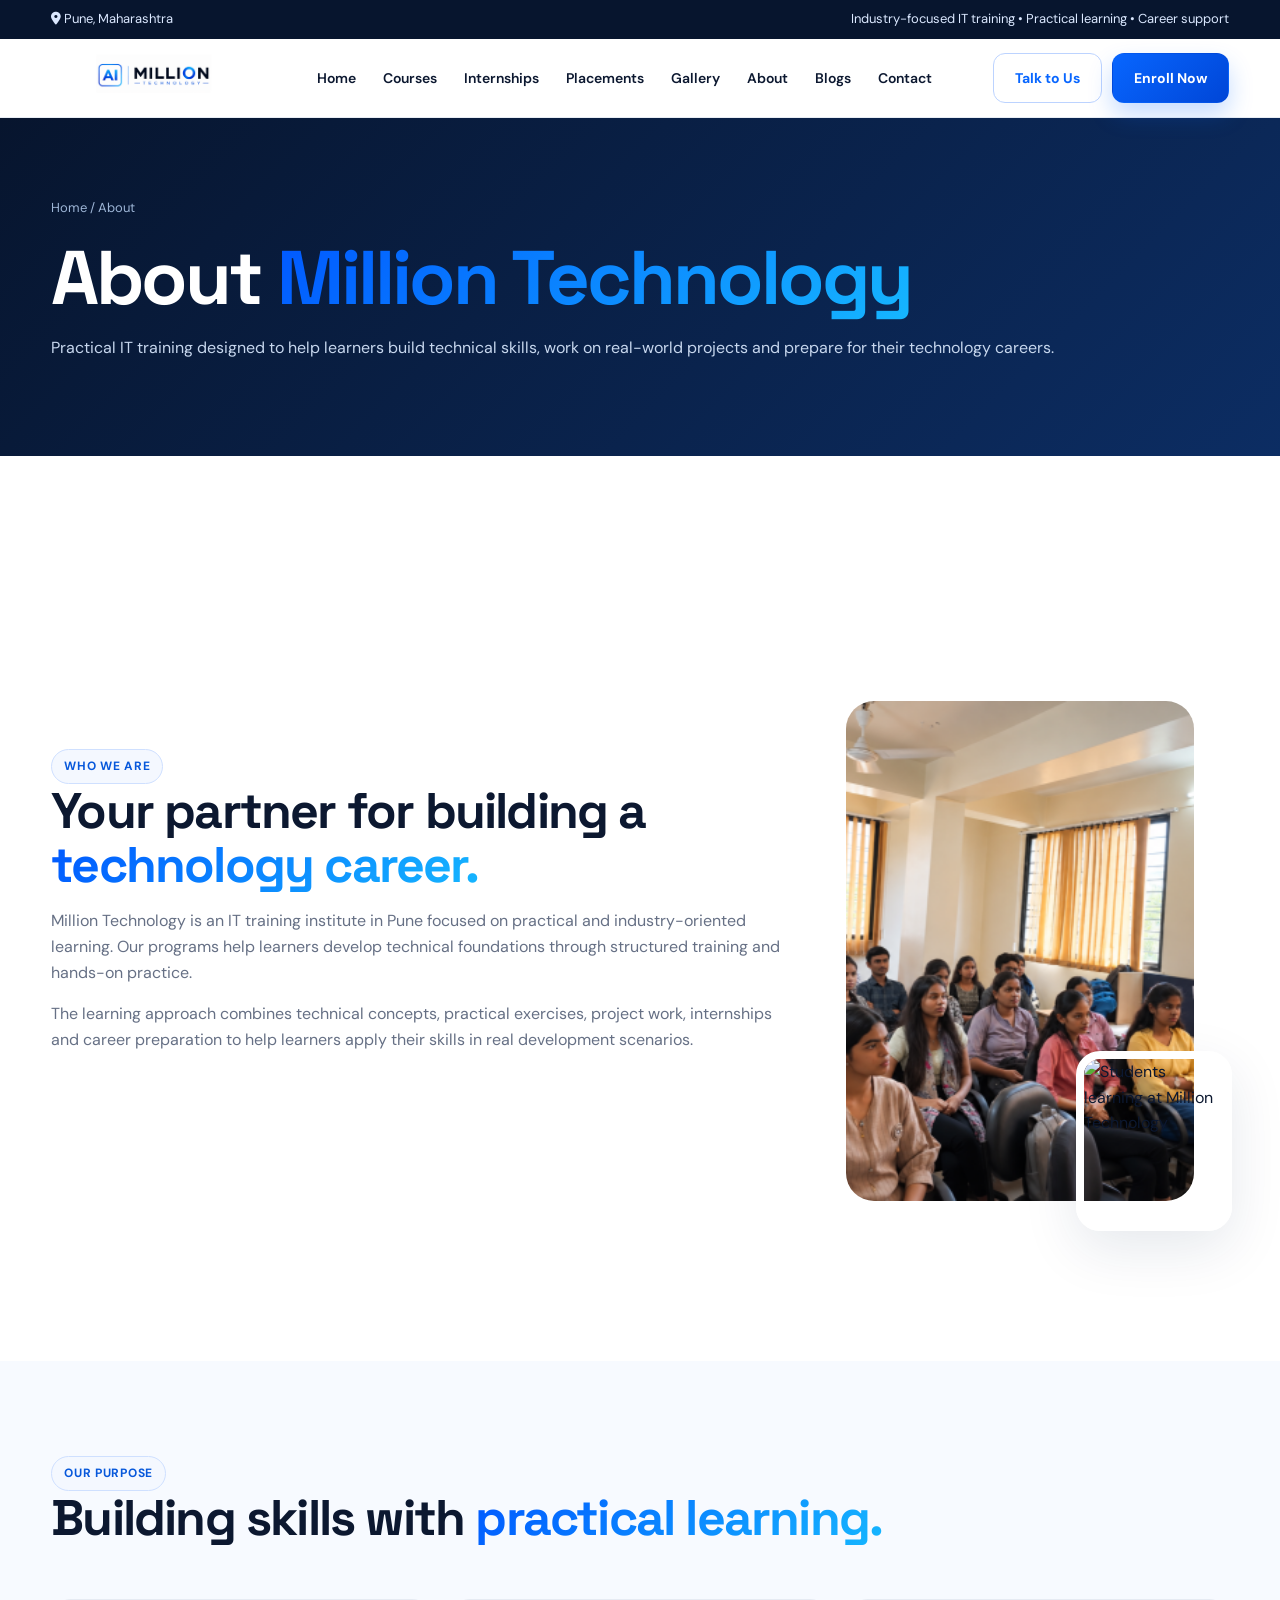
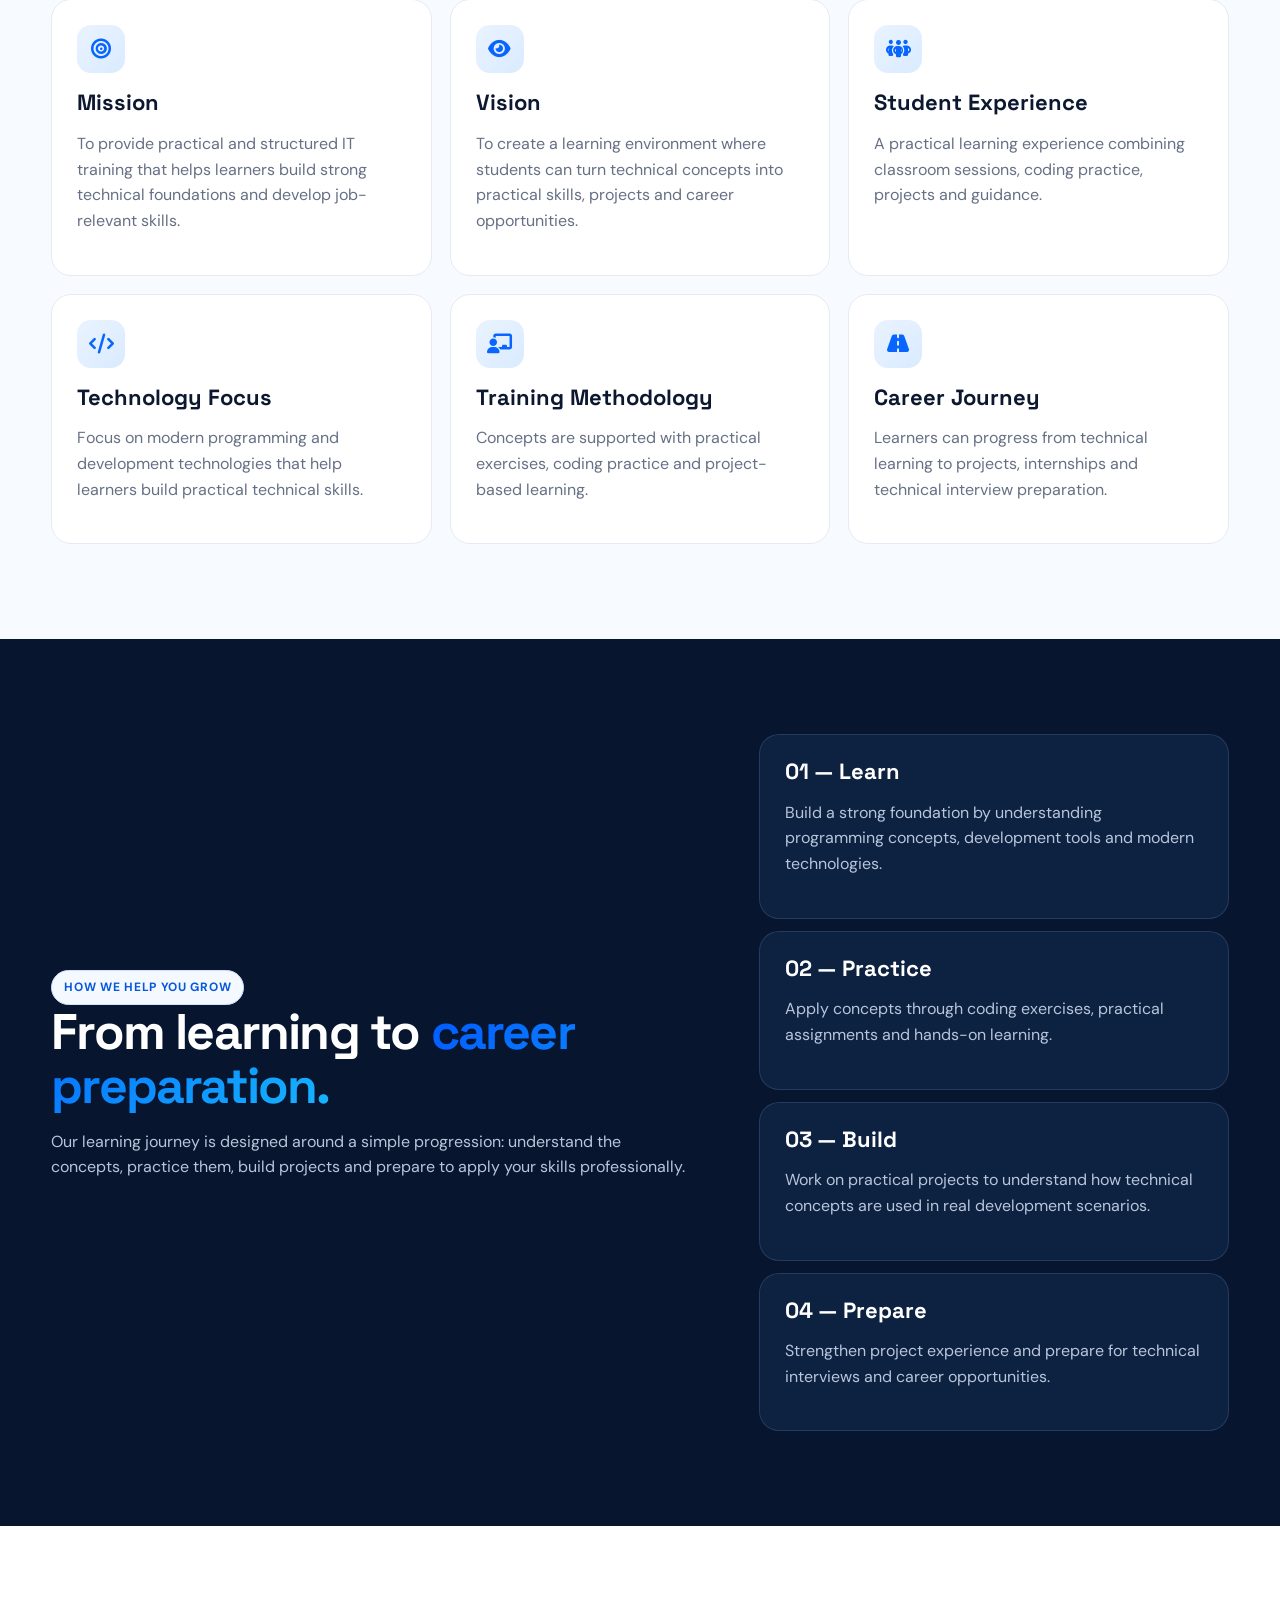
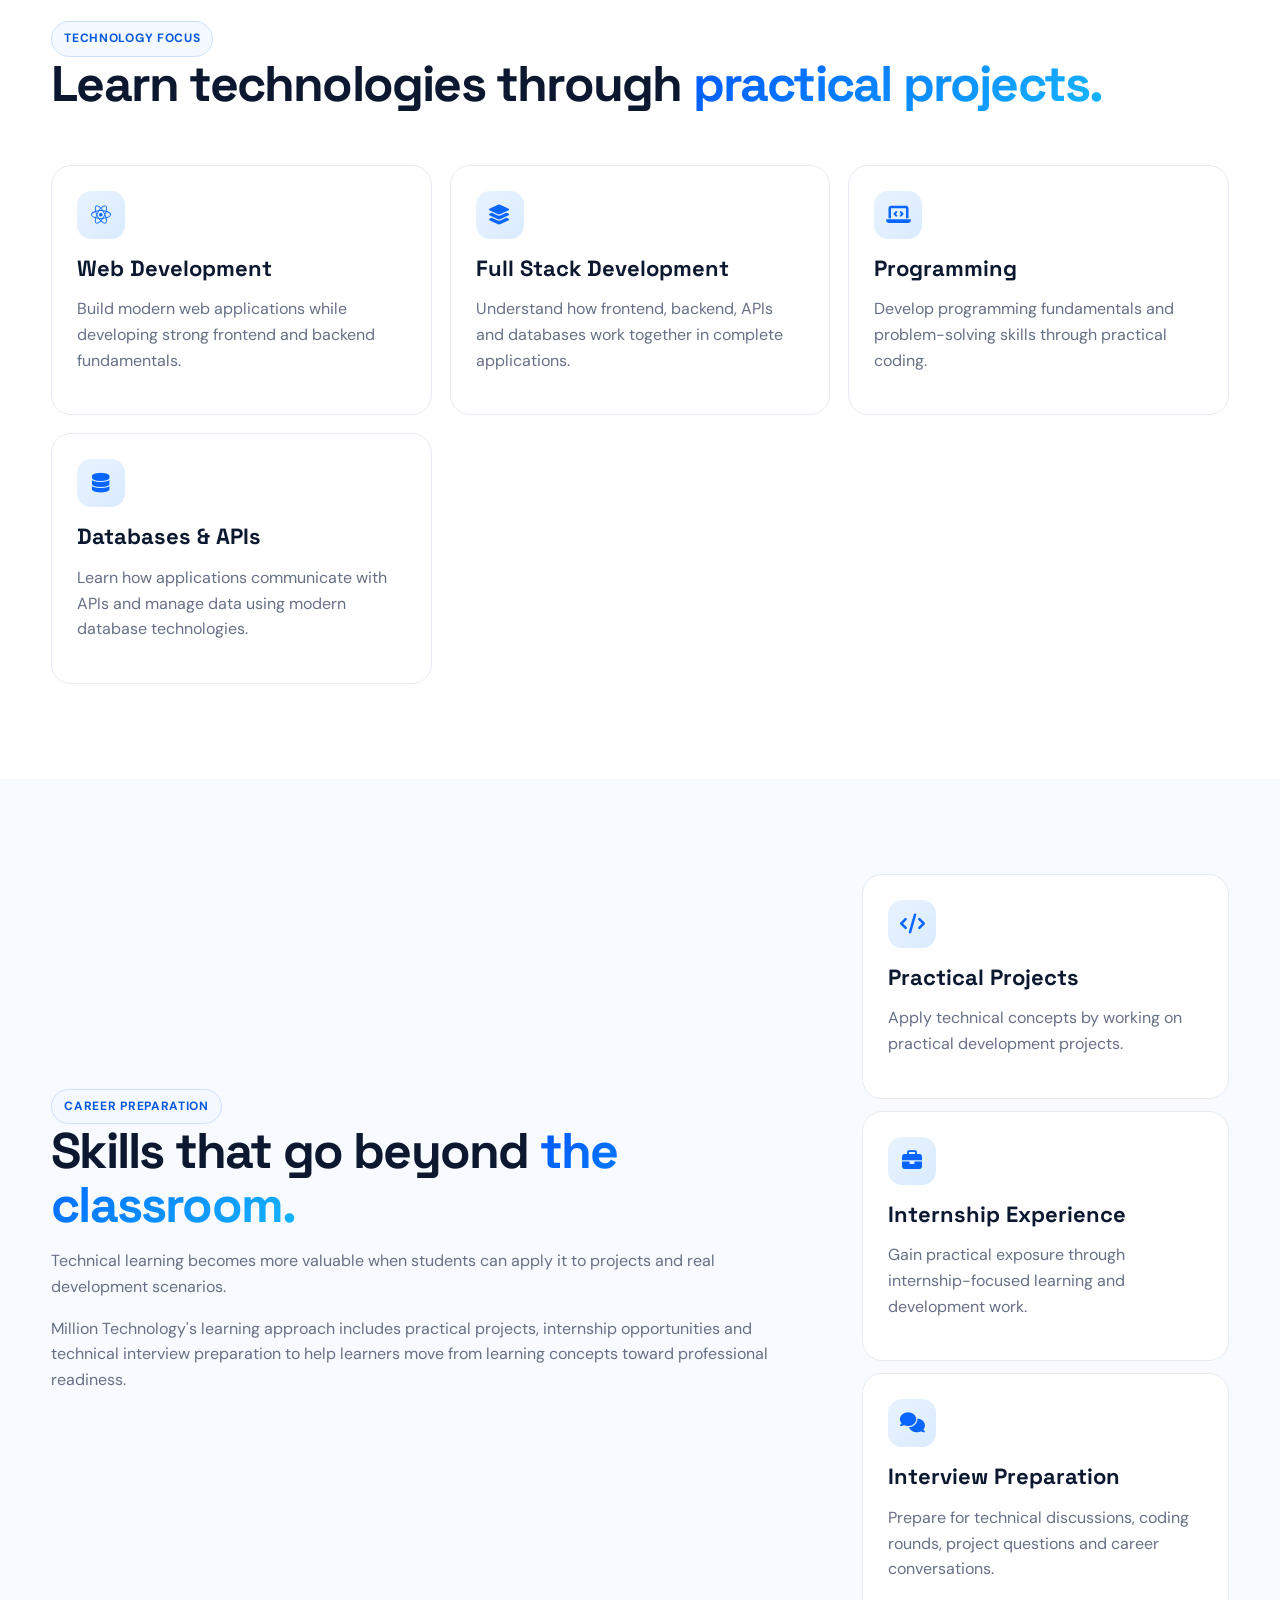
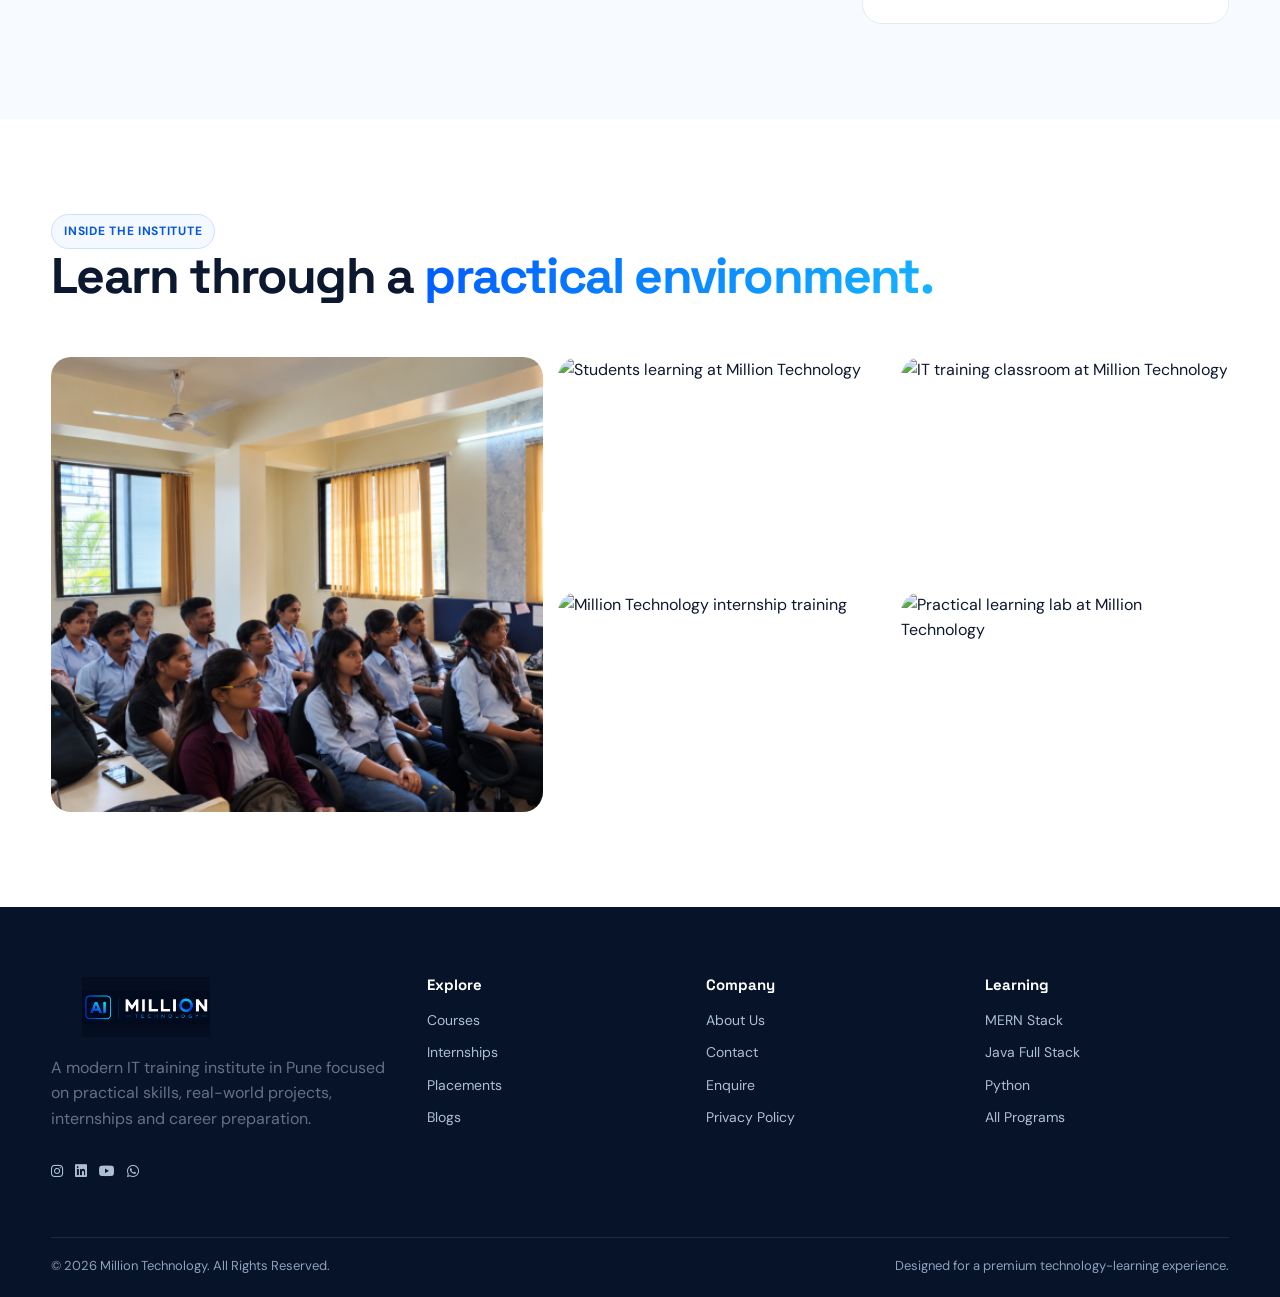
==== about.html @ b4495a51 "first commit" ====
<!doctype html>
<html lang="en">

<head>
    <meta charset="utf-8">
    <meta name="viewport" content="width=device-width,initial-scale=1">

    <meta name="description"
        content="Learn about Million Technology, a Pune-based IT training institute focused on practical learning, real-world projects, internships and career preparation.">

    <title>About Us | Million Technology</title>

    <link rel="stylesheet" href="css/style.css">
    <link rel="stylesheet"
        href="https://cdnjs.cloudflare.com/ajax/libs/font-awesome/6.7.2/css/all.min.css">
</head>

<body>

    <!-- ================= TOPBAR ================= -->

    <div class="topbar">
        <div class="container">
            <span>
                <i class="fa-solid fa-location-dot"></i>
                Pune, Maharashtra
            </span>

            <span>
                Industry-focused IT training • Practical learning • Career support
            </span>
        </div>
    </div>


    <!-- ================= NAVBAR ================= -->

    <header class="navbar">

        <div class="container nav-inner">

            <a href="index.html">
                <img class="nav-logo"
                    src="assets/logo/logo-dark.png"
                    alt="Million Technology logo">
            </a>

            <nav class="nav-links">

                <a data-nav="home" href="index.html">Home</a>

                <a data-nav="courses" href="courses.html">
                    Courses
                </a>

                <a data-nav="internships" href="internships.html">
                    Internships
                </a>

                <a data-nav="placements" href="placements.html">
                    Placements
                </a>
                
                <a data-nav="gallery" href="gallery.html">
                    Gallery
                </a>

                <a data-nav="about" href="about.html">
                    About
                </a>

                <a data-nav="blogs" href="blogs.html">
                    Blogs
                </a>

                <a data-nav="contact" href="contact.html">
                    Contact
                </a>

            </nav>

            <div class="nav-actions">

                <a class="btn btn-outline" href="contact.html">
                    Talk to Us
                </a>

                <a class="btn btn-primary" href="contact.html">
                    Enroll Now
                </a>

                <button class="menu-btn" aria-label="Open menu">
                    <i class="fa-solid fa-bars"></i>
                </button>

            </div>

        </div>

        <nav class="mobile-nav">

            <a href="index.html">Home</a>
            <a href="courses.html">Courses</a>
            <a href="internships.html">Internships</a>
            <a href="placements.html">Placements</a>
            <a href="about.html">About</a>
            <a href="blogs.html">Blogs</a>
            <a href="contact.html">Contact</a>

        </nav>

    </header>


    <main>


        <!-- ================= HERO ================= -->

        <section class="page-hero">

            <div class="container">

                <div class="breadcrumb">
                    Home / About
                </div>

                <h1>
                    About
                    <span class="gradient-text">
                        Million Technology
                    </span>
                </h1>

                <p class="muted">
                    Practical IT training designed to help learners build
                    technical skills, work on real-world projects and prepare
                    for their technology careers.
                </p>

            </div>

        </section>


        <!-- ================= WHO WE ARE ================= -->

        <section class="section">

            <div class="container split">

                <div class="reveal">

                    <span class="eyebrow">
                        Who we are
                    </span>

                    <h2>
                        Your partner for building a
                        <span class="gradient-text">
                            technology career.
                        </span>
                    </h2>

                    <p class="muted">
                        Million Technology is an IT training institute in Pune
                        focused on practical and industry-oriented learning.
                        Our programs help learners develop technical
                        foundations through structured training and hands-on
                        practice.
                    </p>

                    <p class="muted">
                        The learning approach combines technical concepts,
                        practical exercises, project work, internships and
                        career preparation to help learners apply their skills
                        in real development scenarios.
                    </p>

                </div>


                <div class="image-stack reveal">

                    <img class="image-main"
                        src="assets/images/learning environment.png"
                        alt="Million Technology classroom">

                    <img class="image-small imgg3"
                        src="assets/images/DSC00189.JPG"
                        alt="Students learning at Million Technology">

                </div>

            </div>

        </section>


        <!-- ================= MISSION & VISION ================= -->

        <section class="section" style="background:#f7faff">

            <div class="container">

                <div class="section-head">

                    <div>

                        <span class="eyebrow">
                            Our purpose
                        </span>

                        <h2>
                            Building skills with
                            <span class="gradient-text">
                                practical learning.
                            </span>
                        </h2>

                    </div>

                </div>


                <div class="feature-grid">


                    <div class="feature reveal">

                        <div class="feature-icon">
                            <i class="fa-solid fa-bullseye"></i>
                        </div>

                        <h3>
                            Mission
                        </h3>

                        <p class="muted">
                            To provide practical and structured IT training
                            that helps learners build strong technical
                            foundations and develop job-relevant skills.
                        </p>

                    </div>


                    <div class="feature reveal">

                        <div class="feature-icon">
                            <i class="fa-solid fa-eye"></i>
                        </div>

                        <h3>
                            Vision
                        </h3>

                        <p class="muted">
                            To create a learning environment where students
                            can turn technical concepts into practical skills,
                            projects and career opportunities.
                        </p>

                    </div>


                    <div class="feature reveal">

                        <div class="feature-icon">
                            <i class="fa-solid fa-people-group"></i>
                        </div>

                        <h3>
                            Student Experience
                        </h3>

                        <p class="muted">
                            A practical learning experience combining
                            classroom sessions, coding practice, projects
                            and guidance.
                        </p>

                    </div>


                    <div class="feature reveal">

                        <div class="feature-icon">
                            <i class="fa-solid fa-code"></i>
                        </div>

                        <h3>
                            Technology Focus
                        </h3>

                        <p class="muted">
                            Focus on modern programming and development
                            technologies that help learners build practical
                            technical skills.
                        </p>

                    </div>


                    <div class="feature reveal">

                        <div class="feature-icon">
                            <i class="fa-solid fa-chalkboard-user"></i>
                        </div>

                        <h3>
                            Training Methodology
                        </h3>

                        <p class="muted">
                            Concepts are supported with practical exercises,
                            coding practice and project-based learning.
                        </p>

                    </div>


                    <div class="feature reveal">

                        <div class="feature-icon">
                            <i class="fa-solid fa-road"></i>
                        </div>

                        <h3>
                            Career Journey
                        </h3>

                        <p class="muted">
                            Learners can progress from technical learning to
                            projects, internships and technical interview
                            preparation.
                        </p>

                    </div>

                </div>

            </div>

        </section>


        <!-- ================= HOW WE HELP YOU GROW ================= -->

        <section class="section dark-section">

            <div class="container">

                <div class="split">

                    <div class="reveal">

                        <span class="eyebrow">
                            How we help you grow
                        </span>

                        <h2>
                            From learning to
                            <span class="gradient-text">
                                career preparation.
                            </span>
                        </h2>

                        <p class="muted">
                            Our learning journey is designed around a simple
                            progression: understand the concepts, practice
                            them, build projects and prepare to apply your
                            skills professionally.
                        </p>

                    </div>


                    <div class="reveal">


                        <div class="feature dark-card">

                            <h3>
                                01 — Learn
                            </h3>

                            <p class="muted">
                                Build a strong foundation by understanding
                                programming concepts, development tools and
                                modern technologies.
                            </p>

                        </div>


                        <div class="feature dark-card"
                            style="margin-top:12px">

                            <h3>
                                02 — Practice
                            </h3>

                            <p class="muted">
                                Apply concepts through coding exercises,
                                practical assignments and hands-on learning.
                            </p>

                        </div>


                        <div class="feature dark-card"
                            style="margin-top:12px">

                            <h3>
                                03 — Build
                            </h3>

                            <p class="muted">
                                Work on practical projects to understand how
                                technical concepts are used in real
                                development scenarios.
                            </p>

                        </div>


                        <div class="feature dark-card"
                            style="margin-top:12px">

                            <h3>
                                04 — Prepare
                            </h3>

                            <p class="muted">
                                Strengthen project experience and prepare for
                                technical interviews and career opportunities.
                            </p>

                        </div>

                    </div>

                </div>

            </div>

        </section>


        <!-- ================= TECHNOLOGY FOCUS ================= -->

        <section class="section">

            <div class="container">

                <div class="section-head">

                    <div>

                        <span class="eyebrow">
                            Technology focus
                        </span>

                        <h2>
                            Learn technologies through
                            <span class="gradient-text">
                                practical projects.
                            </span>
                        </h2>

                    </div>

                </div>


                <div class="feature-grid">


                    <div class="feature reveal">

                        <div class="feature-icon">
                            <i class="fa-brands fa-react"></i>
                        </div>

                        <h3>
                            Web Development
                        </h3>

                        <p class="muted">
                            Build modern web applications while developing
                            strong frontend and backend fundamentals.
                        </p>

                    </div>


                    <div class="feature reveal">

                        <div class="feature-icon">
                            <i class="fa-solid fa-layer-group"></i>
                        </div>

                        <h3>
                            Full Stack Development
                        </h3>

                        <p class="muted">
                            Understand how frontend, backend, APIs and
                            databases work together in complete applications.
                        </p>

                    </div>


                    <div class="feature reveal">

                        <div class="feature-icon">
                            <i class="fa-solid fa-laptop-code"></i>
                        </div>

                        <h3>
                            Programming
                        </h3>

                        <p class="muted">
                            Develop programming fundamentals and problem-solving
                            skills through practical coding.
                        </p>

                    </div>


                    <div class="feature reveal">

                        <div class="feature-icon">
                            <i class="fa-solid fa-database"></i>
                        </div>

                        <h3>
                            Databases & APIs
                        </h3>

                        <p class="muted">
                            Learn how applications communicate with APIs and
                            manage data using modern database technologies.
                        </p>

                    </div>


                </div>

            </div>

        </section>


        <!-- ================= CAREER PREPARATION ================= -->

        <section class="section" style="background:#f7faff">

            <div class="container split">

                <div class="reveal">

                    <span class="eyebrow">
                        Career preparation
                    </span>

                    <h2>
                        Skills that go beyond
                        <span class="gradient-text">
                            the classroom.
                        </span>
                    </h2>

                    <p class="muted">
                        Technical learning becomes more valuable when students
                        can apply it to projects and real development scenarios.
                    </p>

                    <p class="muted">
                        Million Technology's learning approach includes
                        practical projects, internship opportunities and
                        technical interview preparation to help learners move
                        from learning concepts toward professional readiness.
                    </p>

                </div>


                <div class="reveal">

                    <div class="feature">

                        <div class="feature-icon">
                            <i class="fa-solid fa-code"></i>
                        </div>

                        <h3>
                            Practical Projects
                        </h3>

                        <p class="muted">
                            Apply technical concepts by working on practical
                            development projects.
                        </p>

                    </div>


                    <div class="feature"
                        style="margin-top:12px">

                        <div class="feature-icon">
                            <i class="fa-solid fa-briefcase"></i>
                        </div>

                        <h3>
                            Internship Experience
                        </h3>

                        <p class="muted">
                            Gain practical exposure through internship-focused
                            learning and development work.
                        </p>

                    </div>


                    <div class="feature"
                        style="margin-top:12px">

                        <div class="feature-icon">
                            <i class="fa-solid fa-comments"></i>
                        </div>

                        <h3>
                            Interview Preparation
                        </h3>

                        <p class="muted">
                            Prepare for technical discussions, coding rounds,
                            project questions and career conversations.
                        </p>

                    </div>

                </div>

            </div>

        </section>


        <!-- ================= INSIDE THE INSTITUTE ================= -->

        <section class="section">

            <div class="container">

                <div class="section-head">

                    <div>

                        <span class="eyebrow">
                            Inside the institute
                        </span>

                        <h2>
                            Learn through a
                            <span class="gradient-text">
                                practical environment.
                            </span>
                        </h2>

                    </div>

                </div>


                <div class="photo-grid">

                    <img src="assets/images/DSC01.png"
                        alt="Million Technology classroom">

                    <img src="assets/images/DSC00194.JPG"
                        alt="Students learning at Million Technology">

                    <img src="assets/images/DSC00163.JPG"
                        alt="IT training classroom at Million Technology">

                    <img src="assets/images/DSC00381.JPG"
                        alt="Million Technology internship training">

                    <img src="assets/images/DSC03608.JPG"
                        alt="Practical learning lab at Million Technology">

                </div>

            </div>

        </section>

    </main>


    <!-- ================= FOOTER ================= -->

    <footer class="footer">

        <div class="container">

            <div class="footer-grid">


                <div>

                    <img class="footer-logo"
                        src="assets/logo/logo-light.png"
                        alt="Million Technology logo">

                    <p class="muted">
                        A modern IT training institute in Pune focused on
                        practical skills, real-world projects, internships
                        and career preparation.
                    </p>

                    <div style="display:flex;gap:12px;margin-top:18px">

                        <a href="#">
                            <i class="fa-brands fa-instagram"></i>
                        </a>

                        <a href="#">
                            <i class="fa-brands fa-linkedin"></i>
                        </a>

                        <a href="#">
                            <i class="fa-brands fa-youtube"></i>
                        </a>

                        <a href="#">
                            <i class="fa-brands fa-whatsapp"></i>
                        </a>

                    </div>

                </div>


                <div>

                    <h4>Explore</h4>

                    <a href="courses.html">Courses</a>
                    <a href="internships.html">Internships</a>
                    <a href="placements.html">Placements</a>
                    <a href="blogs.html">Blogs</a>

                </div>


                <div>

                    <h4>Company</h4>

                    <a href="about.html">About Us</a>
                    <a href="contact.html">Contact</a>
                    <a href="contact.html">Enquire</a>
                    <a href="#">Privacy Policy</a>

                </div>


                <div>

                    <h4>Learning</h4>

                    <a href="course-details.html?course=Full%20Stack%20Web%20Development%20(MERN)">
                        MERN Stack
                    </a>

                    <a href="course-details.html?course=Java%20Full%20Stack">
                        Java Full Stack
                    </a>

                    <a href="course-details.html?course=Python%20Programming">
                        Python
                    </a>

                    <a href="course-details.html">
                        All Programs
                    </a>

                </div>

            </div>


            <div class="footer-bottom">

                <span>
                    © <span data-year></span>
                    Million Technology. All Rights Reserved.
                </span>

                <span>
                    Designed for a premium technology-learning experience.
                </span>

            </div>

        </div>

    </footer>


    <script src="js/main.js"></script>

</body>

</html>
---- css/style.css ----
@import url('https://fonts.googleapis.com/css2?family=DM+Sans:wght@400;500;600;700&family=Space+Grotesk:wght@500;600;700&display=swap');

:root {
    --blue: #0866ff;
    --blue2: #20a4ff;
    --navy: #07152e;
    --ink: #0c1830;
    --muted: #667085;
    --line: #e6ebf3;
    --soft: #f4f8ff;
    --white: #fff;
    --radius: 22px;
    --shadow: 0 18px 55px rgba(8, 35, 80, .10)
}

* {
    box-sizing: border-box
}

html {
    scroll-behavior: smooth
}

body {
    margin: 0;
    font-family: 'DM Sans', sans-serif;
    color: var(--ink);
    background: #fff;
    line-height: 1.6
}

a {
    text-decoration: none;
    color: inherit
}

img {
    max-width: 100%;
    display: block
}

button,
input,
textarea,
select {
    font: inherit
}

.container {
    width: min(1180px, 92%);
    margin: auto
}

.topbar {
    background: var(--navy);
    color: #dbe8ff;
    font-size: 13px;
    padding: 9px 0
}

.topbar .container {
    display: flex;
    justify-content: space-between;
    gap: 20px
}

.navbar {
    position: sticky;
    top: 0;
    z-index: 50;
    background: rgba(255, 255, 255, .94);
    backdrop-filter: blur(16px);
    border-bottom: 1px solid rgba(230, 235, 243, .9)
}

.nav-inner {
    height: 78px;
    display: flex;
    align-items: center;
    justify-content: space-between
}

.nav-logo {
    width: 205px;
    height: 55px;
    object-fit: contain
}

.nav-links {
    display: flex;
    align-items: center;
    gap: 27px;
    font-size: 14px;
    font-weight: 600
}

.nav-links a {
    position: relative
}

.nav-links a:after {
    content: '';
    position: absolute;
    left: 0;
    bottom: -9px;
    width: 0;
    height: 2px;
    background: var(--blue);
    transition: .25s
}

.nav-links a:hover:after,
.nav-links a.active:after {
    width: 100%
}

.nav-actions {
    display: flex;
    gap: 10px;
    align-items: center
}

.btn {
    display: inline-flex;
    align-items: center;
    justify-content: center;
    gap: 9px;
    padding: 13px 21px;
    border-radius: 12px;
    border: 1px solid transparent;
    font-weight: 700;
    font-size: 14px;
    cursor: pointer;
    transition: .25s
}

.btn-primary {
    color: white;
    background: linear-gradient(135deg, var(--blue), #0046d7);
    box-shadow: 0 12px 25px rgba(8, 102, 255, .23)
}

.btn-primary:hover {
    transform: translateY(-2px);
    box-shadow: 0 17px 32px rgba(8, 102, 255, .28)
}

.btn-outline {
    color: var(--blue);
    border-color: #bcd3ff;
    background: #fff
}

.btn-outline:hover {
    background: var(--soft);
    transform: translateY(-2px)
}

.menu-btn {
    display: none;
    background: none;
    border: 0;
    font-size: 25px;
    color: var(--ink)
}

h1,
h2,
h3,
h4 {
    font-family: 'Space Grotesk', sans-serif;
    line-height: 1.08;
    margin: 0 0 16px
}

h1 {
    font-size: clamp(42px, 6vw, 76px);
    letter-spacing: -3px
}

h2 {
    font-size: clamp(31px, 4vw, 50px);
    letter-spacing: -1.8px
}

h3 {
    font-size: 22px
}

.eyebrow {
    display: inline-flex;
    align-items: center;
    gap: 8px;
    padding: 7px 12px;
    border: 1px solid #cfe0ff;
    border-radius: 99px;
    color: #0758db;
    background: #f4f8ff;
    font-weight: 700;
    font-size: 12px;
    text-transform: uppercase;
    letter-spacing: .7px
}

.gradient-text {
    background: linear-gradient(135deg, #0057ff, #16b7ff);
    -webkit-background-clip: text;
    background-clip: text;
    color: transparent
}

.muted {
    color: var(--muted)
}

.section {
    padding: 95px 0;
    display: flex;
    flex-direction: row;
}

.section-head {
    display: flex;
    align-items: end;
    justify-content: space-between;
    gap: 30px;
    margin-bottom: 38px
}

.section-head p {
    max-width: 600px;
    margin: 0;
    color: var(--muted)
}

.hero {
    position: relative;
    overflow: hidden;
    background: linear-gradient(135deg, #f6faff 0%, #fff 53%, #eef7ff 100%);
    padding: 70px 0 80px
}

.hero:before {
    content: '';
    position: absolute;
    width: 600px;
    height: 600px;
    border-radius: 50%;
    right: -180px;
    top: -250px;
    background: radial-gradient(circle, rgba(23, 139, 255, .20), transparent 65%)
}

.hero-grid {
    display: grid;
    grid-template-columns: 1fr 1.02fr;
    gap: 55px;
    align-items: center;
    position: relative
}

.hero-copy p {
    font-size: 18px;
    max-width: 610px;
    color: #59677c;
    margin: 25px 0 30px
}

.hero-actions {
    display: flex;
    gap: 12px;
    flex-wrap: wrap
}

.trust-row {
    display: flex;
    gap: 22px;
    flex-wrap: wrap;
    margin-top: 28px;
    color: #44536a;
    font-size: 13px;
    font-weight: 600
}

.trust-row span {
    display: flex;
    align-items: center;
    gap: 7px
}

.trust-row i {
    color: var(--blue)
}

.hero-media {
    position: relative
}

.hero-photo {
    height: 540px;
    width: 100%;
    object-fit: cover;
    border-radius: 32px;
    box-shadow: var(--shadow);
    border: 10px solid white
}

.floating-card {
    position: absolute;
    background: rgba(255, 255, 255, .96);
    backdrop-filter: blur(12px);
    border: 1px solid #e2e9f5;
    border-radius: 18px;
    padding: 17px 20px;
    box-shadow: 0 20px 45px rgba(11, 31, 64, .16)
}

.float-one {
    left: -28px;
    bottom: 42px
}

.float-two {
    right: -25px;
    top: 38px
}

.float-num {
    font-family: 'Space Grotesk';
    font-size: 27px;
    font-weight: 700
}

.float-label {
    font-size: 12px;
    color: var(--muted)
}

.logo-strip {
    padding: 25px 0;
    border-bottom: 1px solid var(--line);
    border-top: 1px solid var(--line);
    background: #fff
}

.tech-row {
    display: grid;
    grid-template-columns: repeat(8, 1fr);
    gap: 12px
}

.tech-chip {
    border: 1px solid var(--line);
    background: #fff;
    border-radius: 15px;
    padding: 13px;
    text-align: center;
    font-weight: 700;
    color: #4b5b73;
    font-size: 13px
}

.tech-chip i {
    color: var(--blue);
    font-size: 18px;
    margin-right: 5px
}

.cards {
    display: grid;
    grid-template-columns: repeat(3, 1fr);
    gap: 22px
}

.card {
    border: 1px solid var(--line);
    border-radius: var(--radius);
    background: #fff;
    overflow: hidden;
    transition: .28s;
    box-shadow: 0 8px 30px rgba(14, 43, 84, .04)
}

.card:hover {
    transform: translateY(-7px);
    box-shadow: var(--shadow);
    border-color: #cfe0ff
}

.course-img {
    height: 205px;
    width: 100%;
    object-fit: cover
}

.card-body {
    padding: 22px
}

.meta {
    display: flex;
    gap: 8px;
    flex-wrap: wrap;
    margin: 12px 0
}

.pill {
    font-size: 11px;
    font-weight: 700;
    color: #175ecf;
    background: #eef5ff;
    border-radius: 99px;
    padding: 6px 9px
}

.card-link {
    color: var(--blue);
    font-weight: 800;
    font-size: 14px
}

.split {
    display: grid;
    grid-template-columns: 1fr 1fr;
    gap: 65px;
    align-items: center;
    display: flex;
    flex-direction: row;
    justify-content: space-between;

}

.image-stack {
    position: relative;
    padding: 0 35px 35px 0
}

.image-main {
    width: 100%;
    height: 500px;
    position: relative;
    bottom: -150px;
    object-fit: cover;
    border-radius: 28px
}

.image-small {
    position: absolute;
    width: 45%;
    height: 180px;
    object-fit: cover;
    right: 0;
    bottom: 0;
    border: 8px solid #fff;
    border-radius: 24px;
    box-shadow: var(--shadow)
}

.feature-grid {
    display: grid;
    grid-template-columns: repeat(3, 1fr);
    gap: 18px
}

.feature {
    padding: 25px;
    border-radius: 20px;
    background: #fff;
    border: 1px solid var(--line)
}

.feature-icon {
    width: 48px;
    height: 48px;
    border-radius: 14px;
    background: linear-gradient(135deg, #eaf3ff, #d9ebff);
    color: var(--blue);
    display: grid;
    place-items: center;
    font-size: 20px;
    margin-bottom: 18px
}

.dark-section {
    background: var(--navy);
    color: white
}

.dark-section .muted {
    color: #b8c6dc
}

.dark-card {
    background: #0d2141;
    border: 1px solid rgba(152, 190, 255, .16);
    color: white
}

.photo-grid {
    display: grid;
    grid-template-columns: 1.2fr .8fr .8fr;
    grid-template-rows: 220px 220px;
    gap: 15px
}

.photo-grid img {
    width: 100%;
    height: 100%;
    object-fit: cover;
    border-radius: 20px
}

.photo-grid img:first-child {
    grid-row: span 2
}

.stats {
    display: grid;
    grid-template-columns: repeat(4, 1fr);
    gap: 16px
}

.stat {
    padding: 27px;
    border: 1px solid rgba(255, 255, 255, .12);
    background: rgba(255, 255, 255, .05);
    border-radius: 20px
}

.stat strong {
    font: 700 38px 'Space Grotesk';
    display: block
}

.stat span {
    color: #b8c6dc
}

.process {
    display: grid;
    grid-template-columns: repeat(5, 1fr);
    gap: 14px
}

.step {
    padding: 25px 18px;
    text-align: center;
    border: 1px solid var(--line);
    border-radius: 18px;
    background: #fff
}

.step-no {
    width: 38px;
    height: 38px;
    margin: 0 auto 14px;
    border-radius: 50%;
    display: grid;
    place-items: center;
    color: white;
    background: var(--blue);
    font-weight: 800
}

.testimonials {
    display: grid;
    grid-template-columns: 1fr 1fr;
    gap: 22px
}

.quote {
    padding: 30px;
    border-radius: 24px;
    border: 1px solid var(--line);
    background: #fff
}

.person {
    display: flex;
    align-items: center;
    gap: 13px;
    margin-top: 20px
}

.avatar {
    width: 52px;
    height: 52px;
    border-radius: 50%;
    object-fit: cover
}

.faq {
    border-top: 1px solid var(--line)
}

.faq-item {
    border-bottom: 1px solid var(--line)
}

.faq-q {
    width: 100%;
    display: flex;
    justify-content: space-between;
    align-items: center;
    padding: 21px 0;
    background: none;
    border: 0;
    font-weight: 700;
    text-align: left;
    cursor: pointer;
    color: var(--ink)
}

.faq-a {
    max-height: 0;
    overflow: hidden;
    transition: .3s;
    color: var(--muted)
}

.faq-item.open .faq-a {
    max-height: 160px;
    padding: 0 0 20px
}

.page-hero {
    background: linear-gradient(135deg, #07152e, #0c2d63);
    color: white;
    padding: 80px 0
}

.page-hero .muted {
    color: #c7d7ee
}

.breadcrumb {
    font-size: 13px;
    color: #9db5d6;
    margin-bottom: 18px
}

.filter-bar {
    display: flex;
    gap: 12px;
    flex-wrap: wrap;
    margin-bottom: 28px
}

.filter-bar input,
.filter-bar select,
.form-control {
    border: 1px solid var(--line);
    border-radius: 12px;
    padding: 12px 14px;
    background: #fff;
    outline: none;
    width: 100%
}

.filter-bar input {
    max-width: 330px
}

.category-btn {
    border: 1px solid var(--line);
    background: #fff;
    border-radius: 99px;
    padding: 10px 16px;
    font-weight: 700;
    cursor: pointer
}

.category-btn.active {
    background: var(--blue);
    color: white;
    border-color: var(--blue)
}

.course-grid {
    display: grid;
    grid-template-columns: repeat(3, 1fr);
    gap: 22px
}

.detail-hero {
    position: relative;
    overflow: hidden;
    padding: 92px 0 105px;
    color: #fff;
    background:
        radial-gradient(circle at 12% 18%, rgba(0, 137, 255, .22), transparent 28%),
        radial-gradient(circle at 85% 8%, rgba(30, 220, 255, .13), transparent 25%),
        linear-gradient(135deg, #06111f 0%, #0a1830 48%, #07101d 100%);
}

.detail-hero::before {
    content: '';
    position: absolute;
    inset: 0;
    opacity: .28;
    background-image:
        linear-gradient(rgba(255, 255, 255, .035) 1px, transparent 1px),
        linear-gradient(90deg, rgba(255, 255, 255, .035) 1px, transparent 1px);
    background-size: 48px 48px;
    mask-image: linear-gradient(to bottom, #000, transparent 90%);
    pointer-events: none;
}

.detail-hero::after {
    content: '';
    position: absolute;
    width: 520px;
    height: 520px;
    right: -210px;
    bottom: -310px;
    border-radius: 50%;
    background: radial-gradient(circle, rgba(0, 170, 255, .18), transparent 68%);
    pointer-events: none;
}

.detail-hero .container,
.detail-hero+.section .container {
    width: min(1280px, 92%);
}

.detail-grid {
    position: relative;
    z-index: 2;
    display: grid;
    grid-template-columns: minmax(0, 1fr) 390px;
    gap: 72px;
    align-items: center;
}

.detail-grid>div:first-child {
    min-width: 0;
}

.detail-grid .eyebrow {
    display: inline-flex;
    align-items: center;
    gap: 9px;
    margin-bottom: 24px;
    padding: 8px 13px;
    color: #6ddcff;
    background: rgba(44, 190, 255, .08);
    border: 1px solid rgba(91, 211, 255, .28);
    border-radius: 999px;
    font-size: 9px;
    font-weight: 900;
    letter-spacing: 1.25px;
    text-transform: uppercase;
}

.detail-grid .eyebrow::before {
    content: '';
    width: 7px;
    height: 7px;
    border-radius: 50%;
    background: #31c8ff;
    box-shadow: 0 0 0 5px rgba(49, 200, 255, .12), 0 0 16px #31c8ff;
}

.detail-hero h1 {
    max-width: 850px;
    margin: 0 0 24px;
    color: #fff;
    font-size: clamp(48px, 6vw, 78px);
    line-height: .94;
    letter-spacing: -4.5px;
    font-weight: 850;
}

.detail-hero #detailDesc {
    max-width: 690px;
    margin: 0;
    color: #a9b9ce !important;
    font-size: 16px !important;
    line-height: 1.85;
}

.detail-hero .hero-actions {
    display: flex;
    flex-wrap: wrap;
    gap: 12px;
    margin-top: 30px !important;
}

.detail-hero .hero-actions .btn {
    min-height: 51px;
    padding: 14px 22px;
    border-radius: 11px;
    font-size: 12px;
    font-weight: 800;
}

.detail-hero .hero-actions .btn-primary {
    background: linear-gradient(135deg, #087cff, #00bfff);
    border-color: transparent;
    box-shadow: 0 15px 35px rgba(0, 157, 255, .25);
}

.detail-hero .hero-actions .btn-outline {
    color: #d9e7f8;
    border-color: rgba(255, 255, 255, .22);
    background: rgba(255, 255, 255, .04);
}

.detail-hero #detailImage {
    display: block;
    width: min(100%, 860px);
    height: 405px !important;
    margin-top: 42px !important;
    object-fit: cover;
    object-position: center;
    border: 1px solid rgba(255, 255, 255, .2);
    border-radius: 24px;
    box-shadow: 0 35px 90px rgba(0, 0, 0, .38), 0 0 0 7px rgba(255, 255, 255, .025);
    transition: transform .35s ease, box-shadow .35s ease;
}

.detail-hero #detailImage:hover {
    transform: translateY(-7px);
    box-shadow: 0 45px 105px rgba(0, 0, 0, .46), 0 0 0 7px rgba(0, 194, 255, .07);
}

.imgg21 {
    position: relative;
    bottom: 50px;

}

.img12 {
    position: relative;
    left: 250px;
    bottom: 80px;
}

.imgg12 {
    position: relative;
    bottom: 10px;
}

.img01 {
    position: relative;
    bottom: -290px;
}

.imgg3 {
    position: relative;
    left: 230px;
}

.bttn {
    height: 50px;
    width: 200px;
    position: relative;
    bottom: 120px;
    right: 3px;
}

.info-panel {
    position: sticky;
    top: 105px;
    overflow: hidden;
    padding: 30px;
    border: 1px solid rgba(255, 255, 255, .14);
    border-radius: 24px;
    background: linear-gradient(155deg, rgba(22, 39, 63, .96), rgba(8, 20, 36, .96));
    box-shadow: 0 30px 75px rgba(0, 0, 0, .34), inset 0 1px 0 rgba(255, 255, 255, .06);
}

.info-panel::before {
    content: 'COURSE OVERVIEW';
    display: inline-flex;
    margin-bottom: 15px;
    padding: 6px 10px;
    color: #61d8ff;
    background: rgba(44, 194, 255, .08);
    border: 1px solid rgba(44, 194, 255, .16);
    border-radius: 999px;
    font-size: 8px;
    font-weight: 900;
    letter-spacing: 1.15px;
}

.info-panel::after {
    content: '';
    position: absolute;
    width: 210px;
    height: 210px;
    right: -125px;
    top: -125px;
    border-radius: 50%;
    background: radial-gradient(circle, rgba(0, 180, 255, .18), transparent 68%);
    pointer-events: none;
}

.info-panel h3 {
    position: relative;
    z-index: 1;
    margin-bottom: 24px;
    color: #fff;
    font-size: 24px;
    letter-spacing: -.7px;
}

.info-list {
    position: relative;
    z-index: 1;
    display: grid;
    gap: 0;
    margin: 0 0 24px;
    border-top: 1px solid rgba(255, 255, 255, .10);
}

.info-list div {
    min-height: 61px;
    align-items: center;
    padding: 14px 0;
    border-bottom: 1px solid rgba(255, 255, 255, .10);
    font-size: 12px;
}

.info-list div span {
    color: #8192a9;
    font-weight: 600;
}

.info-list div strong {
    max-width: 58%;
    color: #eef7ff;
    font-size: 12px;
    line-height: 1.35;
    text-align: right;
}

.info-panel>.btn {
    position: relative;
    z-index: 1;
    min-height: 52px;
    border: 0;
    border-radius: 11px;
    background: linear-gradient(135deg, #087cff, #00bfff);
    box-shadow: 0 14px 30px rgba(0, 150, 255, .23);
    font-size: 12px;
    font-weight: 800;
}

.detail-hero+.section {
    position: relative;
    padding: 120px 0 135px;
    background: #f7f9fc;
}

.detail-hero+.section::before {
    content: 'CURRICULUM';
    position: absolute;
    top: 46px;
    left: 50%;
    transform: translateX(-50%);
    color: #d7dee8;
    font-size: clamp(70px, 13vw, 170px);
    font-weight: 900;
    letter-spacing: -8px;
    line-height: 1;
    pointer-events: none;
    white-space: nowrap;
}

.detail-hero+.section .split {
    position: relative;
    z-index: 1;
    grid-template-columns: minmax(0, 1fr) minmax(380px, .72fr);
    gap: 90px;
    align-items: start;
}

.detail-hero+.section .eyebrow {
    display: inline-flex;
    margin-bottom: 15px;
    padding: 7px 11px;
    border-radius: 999px;
    color: #0866ff;
    background: #eaf3ff;
    border: 1px solid #d7e8ff;
    font-size: 9px;
    font-weight: 900;
    letter-spacing: 1px;
    text-transform: uppercase;
}

.detail-hero+.section h2 {
    max-width: 650px;
    margin-bottom: 34px;
    color: #07152e;
    font-size: clamp(40px, 5vw, 62px);
    line-height: .98;
    letter-spacing: -3px;
}

.detail-hero+.section h2 .gradient-text {
    color: #0866ff;
    background: none;
    -webkit-text-fill-color: initial;
}

.detail-hero+.section .module {
    position: relative;
    margin: 12px 0;
    overflow: hidden;
    border: 1px solid #e0e6ef;
    border-radius: 16px;
    background: #fff;
    box-shadow: 0 5px 18px rgba(16, 35, 64, .045);
    transition: transform .25s ease, border-color .25s ease, box-shadow .25s ease;
}

.detail-hero+.section .module:hover,
.detail-hero+.section .module.open {
    transform: translateX(5px);
    border-color: #b9d4fb;
    box-shadow: 0 15px 35px rgba(20, 76, 145, .10);
}

.detail-hero+.section .module::before {
    content: '';
    position: absolute;
    left: 0;
    top: 0;
    bottom: 0;
    width: 4px;
    background: linear-gradient(#0866ff, #00c2ff);
    opacity: .12;
    transition: opacity .25s ease;
}

.detail-hero+.section .module:hover::before,
.detail-hero+.section .module.open::before {
    opacity: 1;
}

.detail-hero+.section .module button {
    position: relative;
    z-index: 1;
    min-height: 72px;
    padding: 18px 19px;
    color: #14233b;
    background: #fff;
    font-size: 14px;
    font-weight: 800;
    text-align: left;
}

.detail-hero+.section .module button::before {
    content: '01';
    display: grid;
    place-items: center;
    width: 34px;
    height: 34px;
    flex: 0 0 34px;
    margin-right: 13px;
    border-radius: 10px;
    color: #0866ff;
    background: #edf5ff;
    font-size: 9px;
    font-weight: 900;
}

.detail-hero+.section .module:nth-of-type(2) button::before {
    content: '02';
}

.detail-hero+.section .module:nth-of-type(3) button::before {
    content: '03';
}

.detail-hero+.section .module:nth-of-type(4) button::before {
    content: '04';
}

.detail-hero+.section .module:nth-of-type(5) button::before {
    content: '05';
}

.detail-hero+.section .module:nth-of-type(6) button::before {
    content: '06';
}

.detail-hero+.section .module:nth-of-type(7) button::before {
    content: '07';
}

.detail-hero+.section .module button i {
    width: 31px;
    height: 31px;
    display: grid;
    place-items: center;
    flex: 0 0 31px;
    border-radius: 50%;
    color: #0866ff;
    background: #f0f6ff;
    font-size: 10px;
    transition: transform .25s ease, background .25s ease, color .25s ease;
}

.detail-hero+.section .module.open button i {
    transform: rotate(45deg);
    color: #fff;
    background: #0866ff;
}

.detail-hero+.section .module .module-content {
    position: relative;
    z-index: 1;
    padding: 0 65px 22px 66px;
    color: #68768b;
    font-size: 13px;
    line-height: 1.75;
}

.detail-hero+.section .split>.image-main {
    position: sticky;
    top: 125px;
    width: 100%;
    height: 555px !important;
    object-fit: cover;
    object-position: center;
    border: 10px solid #fff;
    border-radius: 30px;
    box-shadow: 0 30px 70px rgba(16, 35, 64, .17), 0 0 0 1px #e2e8f0;
    transition: transform .35s ease, box-shadow .35s ease;
}

.detail-hero+.section .split>.image-main:hover {
    transform: translateY(-7px);
    box-shadow: 0 42px 85px rgba(16, 35, 64, .21), 0 0 0 1px #d6e1ef;
}

@media(max-width:1100px) {
    .detail-grid {
        grid-template-columns: minmax(0, 1fr) 350px;
        gap: 42px;
    }

    .detail-hero h1 {
        font-size: clamp(44px, 6vw, 65px);
    }

    .detail-hero+.section .split {
        gap: 55px;
    }
}

@media(max-width:900px) {
    .detail-hero {
        padding: 68px 0 82px;
    }

    .detail-grid {
        grid-template-columns: 1fr;
        gap: 40px;
    }

    .detail-hero h1 {
        max-width: 800px;
        font-size: clamp(44px, 8vw, 66px);
    }

    .detail-hero #detailImage {
        height: 410px !important;
    }

    .info-panel {
        position: relative;
        top: auto;
        max-width: 760px;
    }

    .detail-hero+.section {
        padding: 100px 0 105px;
    }

    .detail-hero+.section::before {
        font-size: 100px;
    }

    .detail-hero+.section .split {
        grid-template-columns: 1fr;
        gap: 50px;
    }

    .detail-hero+.section .split>.image-main {
        position: relative;
        top: auto;
        height: 480px !important;
        max-width: 760px;
        margin: auto;
    }
}

@media(max-width:640px) {
    .detail-hero {
        padding: 52px 0 64px;
    }

    .detail-hero h1 {
        font-size: clamp(38px, 11vw, 52px);
        letter-spacing: -2.6px;
    }

    .detail-hero #detailDesc {
        font-size: 15px !important;
        line-height: 1.7;
    }

    .detail-hero .hero-actions {
        margin-top: 24px !important;
    }

    .detail-hero .hero-actions .btn {
        min-height: 47px;
        padding: 12px 16px;
    }

    .detail-hero #detailImage {
        height: 250px !important;
        margin-top: 30px !important;
        border-radius: 19px;
    }

    .info-panel {
        padding: 23px;
        border-radius: 19px;
    }

    .info-panel h3 {
        font-size: 21px;
    }

    .info-list div {
        min-height: 54px;
        font-size: 12px;
    }

    .detail-hero+.section {
        padding: 82px 0 85px;
    }

    .detail-hero+.section::before {
        top: 28px;
        font-size: 62px;
        letter-spacing: -3px;
    }

    .detail-hero+.section h2 {
        font-size: 39px;
        letter-spacing: -2px;
        margin-bottom: 25px;
    }

    .detail-hero+.section .module {
        border-radius: 14px;
    }

    .detail-hero+.section .module button {
        min-height: 61px;
        padding: 14px 13px;
        font-size: 12px;
    }

    .detail-hero+.section .module button::before {
        width: 27px;
        height: 27px;
        flex-basis: 27px;
        margin-right: 9px;
        border-radius: 8px;
    }

    .detail-hero+.section .module button i {
        width: 27px;
        height: 27px;
        flex-basis: 27px;
    }

    .detail-hero+.section .module .module-content {
        padding: 0 16px 17px 49px;
        font-size: 12px;
    }

    .detail-hero+.section .split>.image-main {
        height: 320px !important;
        border-width: 7px;
        border-radius: 21px;
    }
}

.form-grid {
    display: grid;
    grid-template-columns: 1fr 1fr;
    gap: 14px
}

.form-grid .full {
    grid-column: 1/-1
}

.contact-grid {
    display: grid;
    grid-template-columns: 1fr .8fr;
    gap: 40px
}

.contact-card {
    padding: 30px;
    border: 1px solid var(--line);
    border-radius: 24px;
    background: #fff
}

.contact-item {
    display: flex;
    gap: 15px;
    margin: 20px 0
}

.contact-icon {
    width: 44px;
    height: 44px;
    border-radius: 12px;
    background: #edf5ff;
    color: var(--blue);
    display: grid;
    place-items: center;
    flex: none
}

.map-box {
    min-height: 310px;
    border-radius: 24px;
    background: linear-gradient(135deg, #dcecff, #eef6ff);
    display: grid;
    place-items: center;
    color: #38609a;
    border: 1px solid #cfe0ff
}

.blog-grid {
    display: grid;
    grid-template-columns: repeat(3, 1fr);
    gap: 22px;
}

.blog-img {
    height: 220px;
    width: 100%;
    object-fit: cover;
}

.blog-date {
    font-size: 12px;
    color: var(--muted);
}

/* =========================================================
   PREMIUM BLOG DETAIL — MERN STACK LEARNING PLAN
   Only blog-detail styles are added/replaced here.
   Existing navbar, footer, course and contact styles remain intact.
   ========================================================= */

.page-hero:has(.blog-category) {
    position: relative;
    overflow: hidden;
    padding: 86px 0 78px;
    background:
        radial-gradient(circle at 85% 20%, rgba(8, 102, 255, .14), transparent 30%),
        radial-gradient(circle at 10% 80%, rgba(43, 145, 255, .09), transparent 28%),
        linear-gradient(135deg, #061329 0%, #0b1d3a 52%, #082657 100%);
    color: #fff;
}

.page-hero:has(.blog-category)::before {
    content: '';
    position: absolute;
    inset: 0;
    background-image: linear-gradient(rgba(255, 255, 255, .035) 1px, transparent 1px),
        linear-gradient(90deg, rgba(255, 255, 255, .035) 1px, transparent 1px);
    background-size: 42px 42px;
    pointer-events: none;
}

.page-hero:has(.blog-category) .container {
    position: relative;
    z-index: 1;
    max-width: 1050px;
}

.page-hero:has(.blog-category) .breadcrumb {
    color: rgba(255, 255, 255, .62);
    margin-bottom: 24px;
}

.page-hero:has(.blog-category) .breadcrumb a {
    color: rgba(255, 255, 255, .78);
}

.blog-category {
    display: inline-flex;
    align-items: center;
    gap: 8px;
    padding: 8px 13px;
    border: 1px solid rgba(255, 255, 255, .16);
    border-radius: 999px;
    background: rgba(255, 255, 255, .08);
    color: #8ec2ff;
    font-size: 10px;
    font-weight: 900;
    letter-spacing: 2px;
    text-transform: uppercase;
    backdrop-filter: blur(12px);
}

.blog-category::before {
    content: '';
    width: 6px;
    height: 6px;
    border-radius: 50%;
    background: #58a6ff;
    box-shadow: 0 0 0 5px rgba(88, 166, 255, .12);
}

.page-hero:has(.blog-category) h1 {
    max-width: 900px;
    margin: 20px 0 17px;
    color: #fff;
    font-size: clamp(42px, 6vw, 72px);
    line-height: 1.02;
    letter-spacing: -3.5px;
}

.page-hero:has(.blog-category) .hero-description {
    max-width: 760px;
    margin: 0;
    color: rgba(255, 255, 255, .72);
    font-size: 17px;
    line-height: 1.8;
}

.blog-meta {
    display: flex;
    flex-wrap: wrap;
    align-items: center;
    gap: 10px 18px;
    margin-top: 27px;
    color: rgba(255, 255, 255, .66);
    font-size: 12px;
    font-weight: 700;
}

.blog-meta span {
    display: inline-flex;
    align-items: center;
    gap: 7px;
}

.blog-meta span+span::before {
    content: '•';
    color: rgba(255, 255, 255, .3);
    margin-right: 8px;
}

.blog-layout {
    display: grid;
    grid-template-columns: minmax(0, 1fr) 300px;
    gap: 42px;
    align-items: start;
}

.blog-article {
    min-width: 0;
    color: #42516a;
}

.blog-featured-image {
    width: 100%;
    height: 470px;
    display: block;
    object-fit: cover;
    border-radius: 28px;
    border: 7px solid #fff;
    box-shadow: 0 25px 65px rgba(15, 35, 65, .14);
}

.article-intro {
    margin: 38px 0 28px;
    font-size: 18px;
    line-height: 1.9;
    color: #52627a;
}

.article-intro p {
    margin: 0;
}

.article-highlight {
    position: relative;
    margin: 30px 0 44px;
    padding: 25px 28px 25px 31px;
    border: 1px solid #dce9fb;
    border-radius: 18px;
    background: linear-gradient(135deg, #f2f7ff, #f9fbff);
    color: #29456f;
    font-size: 16px;
    line-height: 1.8;
    box-shadow: 0 12px 35px rgba(27, 75, 130, .06);
}

.article-highlight::before {
    content: '';
    position: absolute;
    left: 0;
    top: 18px;
    bottom: 18px;
    width: 4px;
    border-radius: 10px;
    background: #0866ff;
}

.article-block {
    margin: 0 0 52px;
    scroll-margin-top: 100px;
}

.article-block:last-child {
    margin-bottom: 0;
}

.article-block h2 {
    margin: 0 0 17px;
    color: #10213c;
    font-size: clamp(26px, 3vw, 36px);
    line-height: 1.18;
    letter-spacing: -1.2px;
}

.article-block h2::before {
    content: '';
    display: inline-block;
    width: 28px;
    height: 4px;
    margin: 0 11px 7px 0;
    border-radius: 10px;
    background: #0866ff;
}

.article-block h3 {
    margin: 27px 0 10px;
    color: #172b49;
    font-size: 19px;
    line-height: 1.4;
}

.article-block p {
    margin: 0 0 16px;
    color: #607087;
    font-size: 15px;
    line-height: 1.85;
}

.article-block p:last-child {
    margin-bottom: 0;
}

.blog-article .topic-grid {
    display: grid;
    grid-template-columns: repeat(2, minmax(0, 1fr));
    gap: 13px;
    margin: 25px 0 0;
}

.blog-article .topic-card {
    padding: 19px;
    border: 1px solid #e4ebf5;
    border-radius: 17px;
    background: #fff;
    box-shadow: 0 9px 28px rgba(18, 46, 82, .05);
    transition: .25s ease;
}

.blog-article .topic-card:hover {
    transform: translateY(-3px);
    border-color: #cfe0ff;
    box-shadow: 0 16px 35px rgba(18, 46, 82, .09);
}

.blog-article .topic-card strong {
    display: block;
    margin-bottom: 6px;
    color: #173257;
    font-size: 14px;
}

.blog-article .topic-card span {
    color: #708096;
    font-size: 13px;
    line-height: 1.65;
}

.blog-article .feature-list {
    display: grid;
    gap: 11px;
    margin: 22px 0 0;
    padding: 0;
    list-style: none;
}

.blog-article .feature-list li {
    position: relative;
    padding: 14px 16px 14px 43px;
    border: 1px solid #e7edf5;
    border-radius: 13px;
    background: #fff;
    color: #586a82;
    font-size: 14px;
    line-height: 1.65;
}

.blog-article .feature-list li::before {
    content: '✓';
    position: absolute;
    left: 14px;
    top: 13px;
    width: 20px;
    height: 20px;
    display: grid;
    place-items: center;
    border-radius: 50%;
    background: #eaf3ff;
    color: #0866ff;
    font-size: 11px;
    font-weight: 900;
}

.blog-article .learning-flow {
    display: grid;
    grid-template-columns: repeat(4, 1fr);
    gap: 12px;
    margin-top: 25px;
}

.blog-article .flow-card {
    min-height: 145px;
    padding: 20px 17px;
    border: 1px solid #e2eaf4;
    border-radius: 17px;
    background: #fff;
    box-shadow: 0 8px 25px rgba(18, 46, 82, .05);
}

.blog-article .flow-card .number {
    display: inline-grid;
    place-items: center;
    width: 31px;
    height: 31px;
    margin-bottom: 16px;
    border-radius: 10px;
    background: #0866ff;
    color: #fff;
    font-size: 11px;
    font-weight: 900;
}

.blog-article .flow-card strong {
    display: block;
    margin-bottom: 7px;
    color: #19365d;
    font-size: 13px;
}

.blog-article .flow-card span {
    color: #758399;
    font-size: 12px;
    line-height: 1.55;
}

.blog-article .architecture {
    display: grid;
    grid-template-columns: repeat(3, 1fr);
    gap: 12px;
    align-items: center;
    margin-top: 25px;
    padding: 22px;
    border: 1px solid #e1e9f4;
    border-radius: 21px;
    background: linear-gradient(135deg, #f8fbff, #fff);
}

.blog-article .architecture-item {
    position: relative;
    min-height: 125px;
    display: flex;
    flex-direction: column;
    align-items: center;
    justify-content: center;
    text-align: center;
    padding: 18px;
    border: 1px solid #e0e8f3;
    border-radius: 16px;
    background: #fff;
}

.blog-article .architecture-icon {
    width: 42px;
    height: 42px;
    display: grid;
    place-items: center;
    margin-bottom: 10px;
    border-radius: 13px;
    background: #edf5ff;
    color: #0866ff;
    font-size: 16px;
}

.blog-article .architecture-item strong {
    color: #18345a;
    font-size: 13px;
}

.blog-article .architecture-item span {
    margin-top: 4px;
    color: #8190a4;
    font-size: 11px;
}

.blog-article .architecture-line {
    height: 2px;
    background: #cfe0fb;
}

.blog-article .stack-flow {
    display: grid;
    grid-template-columns: repeat(4, 1fr);
    gap: 0;
    margin-top: 25px;
}

.blog-article .stack-flow .flow-card {
    position: relative;
    min-height: auto;
    border-radius: 0;
    box-shadow: none;
}

.blog-article .stack-flow .flow-card:first-child {
    border-radius: 17px 0 0 17px;
}

.blog-article .stack-flow .flow-card:last-child {
    border-radius: 0 17px 17px 0;
}

.blog-article .project-grid {
    display: grid;
    grid-template-columns: repeat(3, 1fr);
    gap: 14px;
    margin-top: 24px;
}

.blog-article .project-card {
    padding: 22px;
    border: 1px solid #e2eaf4;
    border-radius: 18px;
    background: #fff;
    box-shadow: 0 9px 27px rgba(18, 46, 82, .05);
}

.blog-article .project-card .project-level {
    display: inline-block;
    margin-bottom: 13px;
    color: #0866ff;
    font-size: 9px;
    font-weight: 900;
    letter-spacing: 1.6px;
    text-transform: uppercase;
}

.blog-article .project-card strong {
    display: block;
    margin-bottom: 7px;
    color: #19365d;
    font-size: 15px;
}

.blog-article .project-card p {
    margin: 0;
    font-size: 12px;
    line-height: 1.65;
}

.blog-article .roadmap {
    margin-top: 25px;
    padding: 22px;
    border-radius: 21px;
    background: #081a34;
    box-shadow: 0 18px 45px rgba(6, 19, 41, .15);
}

.blog-article .roadmap-grid {
    display: grid;
    grid-template-columns: repeat(4, 1fr);
    gap: 12px;
}

.blog-article .roadmap-item {
    padding: 18px;
    border: 1px solid rgba(255, 255, 255, .1);
    border-radius: 15px;
    background: rgba(255, 255, 255, .055);
}

.blog-article .roadmap-item b {
    display: block;
    margin-bottom: 7px;
    color: #75b2ff;
    font-size: 10px;
    letter-spacing: 1.3px;
    text-transform: uppercase;
}

.blog-article .roadmap-item strong {
    display: block;
    margin-bottom: 7px;
    color: #fff;
    font-size: 13px;
}

.blog-article .roadmap-item span {
    color: rgba(255, 255, 255, .57);
    font-size: 11px;
    line-height: 1.6;
}

.article-conclusion {
    margin-top: 45px;
    padding: 31px;
    border: 1px solid #dbe8fb;
    border-radius: 23px;
    background: linear-gradient(135deg, #f2f7ff, #fff);
}

.article-conclusion h2 {
    margin-bottom: 12px;
}

.article-conclusion p {
    margin: 0;
    color: #5e6e84;
    font-size: 15px;
    line-height: 1.85;
}

.blog-sidebar {
    position: sticky;
    top: 105px;
}

.sidebar-card {
    padding: 23px;
    border: 1px solid #e0e8f3;
    border-radius: 21px;
    background: #fff;
    box-shadow: 0 13px 38px rgba(18, 46, 82, .07);
}

.sidebar-card+.sidebar-card {
    margin-top: 16px;
}

.sidebar-card h3 {
    margin: 0 0 15px;
    color: #142b4b;
    font-size: 12px;
    letter-spacing: 1.4px;
    text-transform: uppercase;
}

.article-navigation {
    display: grid;
    gap: 3px;
}

.article-navigation a {
    display: block;
    padding: 9px 10px;
    border-radius: 9px;
    color: #68788e;
    font-size: 12px;
    line-height: 1.45;
    transition: .2s ease;
}

.article-navigation a:hover {
    padding-left: 14px;
    background: #edf5ff;
    color: #0866ff;
}

.sidebar-card .sidebar-title {
    color: #142b4b;
    font-size: 21px;
    font-weight: 800;
    line-height: 1.25;
    letter-spacing: -.6px;
}

.sidebar-card .sidebar-text {
    margin: 10px 0 18px;
    color: #718096;
    font-size: 12px;
    line-height: 1.7;
}

.sidebar-button {
    display: inline-flex;
    align-items: center;
    justify-content: center;
    width: 100%;
    min-height: 43px;
    padding: 10px 15px;
    border-radius: 11px;
    background: #0866ff;
    color: #fff;
    font-size: 12px;
    font-weight: 800;
    text-align: center;
    transition: .2s ease;
}

.sidebar-button:hover {
    transform: translateY(-2px);
    background: #0757d9;
    color: #fff;
    box-shadow: 0 10px 25px rgba(8, 102, 255, .22);
}

@media(max-width:1000px) {
    .blog-layout {
        grid-template-columns: 1fr;
    }

    .blog-sidebar {
        position: static;
        display: grid;
        grid-template-columns: 1fr 1fr;
        gap: 16px;
    }

    .sidebar-card+.sidebar-card {
        margin-top: 0;
    }

    .blog-article .learning-flow,
    .blog-article .roadmap-grid {
        grid-template-columns: repeat(2, 1fr);
    }

    .blog-article .project-grid {
        grid-template-columns: repeat(2, 1fr);
    }

    .blog-featured-image {
        height: 410px;
    }
}

@media(max-width:760px) {
    .page-hero:has(.blog-category) {
        padding: 65px 0 58px;
    }

    .page-hero:has(.blog-category) h1 {
        font-size: 45px;
        letter-spacing: -2.3px;
    }

    .blog-layout {
        gap: 30px;
    }

    .blog-featured-image {
        height: 330px;
        border-width: 5px;
        border-radius: 21px;
    }

    .blog-article .topic-grid,
    .blog-article .project-grid {
        grid-template-columns: 1fr;
    }

    .blog-article .architecture {
        grid-template-columns: 1fr;
    }

    .blog-article .architecture-line {
        width: 2px;
        height: 20px;
        justify-self: center;
    }

    .blog-article .stack-flow {
        grid-template-columns: 1fr;
    }

    .blog-article .stack-flow .flow-card,
    .blog-article .stack-flow .flow-card:first-child,
    .blog-article .stack-flow .flow-card:last-child {
        border-radius: 14px;
        margin-bottom: 8px;
    }

    .blog-sidebar {
        grid-template-columns: 1fr;
    }
}

@media(max-width:640px) {
    .page-hero:has(.blog-category) h1 {
        font-size: 36px;
        line-height: 1.08;
        letter-spacing: -1.8px;
    }

    .page-hero:has(.blog-category) .hero-description {
        font-size: 14px;
        line-height: 1.7;
    }

    .blog-meta {
        display: grid;
        gap: 9px;
    }

    .blog-meta span+span::before {
        display: none;
    }

    .blog-featured-image {
        height: 245px;
        border-radius: 17px;
    }

    .article-intro {
        margin-top: 27px;
        font-size: 15px;
        line-height: 1.8;
    }

    .article-highlight {
        padding: 19px 19px 19px 23px;
        font-size: 14px;
    }

    .article-block {
        margin-bottom: 39px;
    }

    .article-block h2 {
        font-size: 25px;
        letter-spacing: -.7px;
    }

    .article-block h2::before {
        width: 22px;
        margin-right: 8px;
    }

    .article-block p {
        font-size: 14px;
        line-height: 1.78;
    }

    .blog-article .learning-flow,
    .blog-article .roadmap-grid {
        grid-template-columns: 1fr;
    }

    .blog-article .flow-card {
        min-height: auto;
    }

    .article-conclusion {
        padding: 23px;
    }

    .sidebar-card {
        padding: 20px;
    }
}

.footer {
    background: #061329;
    color: #d8e4f5;
    padding: 70px 0 20px
}

.footer-grid {
    display: grid;
    grid-template-columns: 1.4fr repeat(3, 1fr);
    gap: 35px
}

.footer-logo {
    width: 190px;
    height: 60px;
    object-fit: contain;
    margin-bottom: 18px
}

.footer h4 {
    color: white;
    font-size: 15px
}

.footer a {
    display: block;
    color: #aebed3;
    margin: 10px 0;
    font-size: 14px
}

.footer a:hover {
    color: white
}

.footer-bottom {
    border-top: 1px solid rgba(255, 255, 255, .1);
    margin-top: 45px;
    padding-top: 18px;
    display: flex;
    justify-content: space-between;
    font-size: 13px;
    color: #8ea1bb
}

.reveal {
    opacity: 0;
    transform: translateY(24px);
    transition: .7s ease
}

.reveal.show {
    opacity: 1;
    transform: none
}

@media(max-width:1000px) {
    .nav-links {
        display: none
    }

    .menu-btn {
        display: block
    }

    .nav-actions .btn-outline {
        display: none
    }

    .hero-grid,
    .split,
    .detail-grid,
    .contact-grid {
        grid-template-columns: 1fr
    }

    .hero-media {
        max-width: 720px;
        margin: auto
    }

    .cards,
    .course-grid,
    .blog-grid {
        grid-template-columns: repeat(2, 1fr)
    }

    .feature-grid {
        grid-template-columns: repeat(2, 1fr)
    }

    .tech-row {
        grid-template-columns: repeat(4, 1fr)
    }

    .process {
        grid-template-columns: repeat(3, 1fr)
    }

    .stats {
        grid-template-columns: repeat(2, 1fr)
    }

    .info-panel {
        position: static
    }

    .footer-grid {
        grid-template-columns: 1fr 1fr 1fr
    }

    .image-stack {
        max-width: 720px
    }

    .mobile-nav.open {
        display: flex !important
    }
}

@media(max-width:640px) {
    .topbar {
        display: none
    }

    .nav-inner {
        height: 68px
    }

    .nav-logo {
        width: 175px
    }

    .nav-actions .btn-primary {
        display: none
    }

    .hero {
        padding: 50px 0
    }

    .hero-photo {
        height: 390px;
        border-width: 6px
    }

    .float-one {
        left: 8px;
        bottom: 20px
    }

    .float-two {
        right: 8px;
        top: 20px
    }

    .cards,
    .course-grid,
    .blog-grid,
    .feature-grid,
    .testimonials,
    .form-grid {
        grid-template-columns: 1fr
    }

    .tech-row {
        grid-template-columns: repeat(2, 1fr)
    }

    .section {
        padding: 65px 0
    }

    .section-head {
        display: block
    }

    .section-head .btn {
        margin-top: 20px
    }

    .photo-grid {
        grid-template-columns: 1fr 1fr;
        grid-template-rows: 180px 180px
    }

    .photo-grid img:first-child {
        grid-column: span 2;
        grid-row: auto
    }

    .process {
        grid-template-columns: 1fr
    }

    .stats {
        grid-template-columns: 1fr 1fr
    }

    .footer-grid {
        grid-template-columns: 1fr 1fr
    }

    .footer-bottom {
        display: block
    }

    .footer-bottom span {
        display: block;
        margin-top: 8px
    }

    h1 {
        letter-spacing: -2px
    }

    .page-hero {
        padding: 60px 0
    }
}

.mobile-nav {
    display: none;
    position: absolute;
    top: 68px;
    left: 0;
    right: 0;
    background: #fff;
    border-bottom: 1px solid var(--line);
    padding: 15px 4%;
    flex-direction: column;
    gap: 15px;
    box-shadow: var(--shadow)
}

.mobile-nav a {
    font-weight: 700
}

/* =========================================================
   PREMIUM CURRICULUM ACCORDION — DETAIL CONTENT
   ========================================================= */
.curriculum-premium {
    background: linear-gradient(180deg, #f7faff 0%, #ffffff 48%, #f7faff 100%);
}

.curriculum-premium .curriculum-content {
    max-width: 780px;
}

.curriculum-premium .curriculum-intro {
    max-width: 680px;
    margin: -15px 0 30px;
    color: #718096;
    font-size: 15px;
    line-height: 1.75;
}

.curriculum-premium .module .module-content {
    display: none;
    padding: 0 28px 27px 70px !important;
    border-top: 1px solid #edf1f7;
    background: #fbfdff;
    color: #66758a;
    font-size: 14px;
    line-height: 1.75;
}

.curriculum-premium .module.open .module-content {
    display: block;
}

.curriculum-premium .module-content>p {
    margin: 20px 0 17px;
    color: #536176;
}

.curriculum-premium .topic-grid {
    display: grid;
    grid-template-columns: repeat(2, minmax(0, 1fr));
    gap: 9px;
    margin: 15px 0 20px;
}

.curriculum-premium .topic-grid span {
    padding: 10px 12px;
    border: 1px solid #e3eaf4;
    border-radius: 10px;
    background: #fff;
    color: #334155;
    font-size: 12px;
    font-weight: 700;
}

.curriculum-premium .topic-grid span::before {
    content: "✓";
    margin-right: 7px;
    color: #0866ff;
    font-weight: 900;
}

.curriculum-premium .module-outcome {
    display: flex;
    align-items: flex-start;
    gap: 12px;
    padding: 14px 16px;
    border-radius: 13px;
    background: #eef5ff;
    border: 1px solid #dceaff;
}

.curriculum-premium .module-outcome b {
    flex: 0 0 auto;
    color: #0866ff;
    font-size: 12px;
}

.curriculum-premium .module-outcome span {
    color: #52627a;
    font-size: 12px;
}

.curriculum-premium .module button {
    align-items: center;
    gap: 0;
}

.curriculum-premium .module button i {
    margin-left: auto;
}

@media(max-width:640px) {
    .curriculum-premium .curriculum-intro {
        font-size: 14px;
    }

    .curriculum-premium .module .module-content {
        padding: 0 15px 20px 29px !important;
    }

    .curriculum-premium .topic-grid {
        grid-template-columns: 1fr;
    }

    .curriculum-premium .module-outcome {
        display: block;
    }

    .curriculum-premium .module-outcome b {
        display: block;
        margin-bottom: 4px;
    }
}


/* =========================================================
   CLEAN CURRICULUM — COMPACT ACCORDION
   Navbar and all other project sections remain untouched.
   ========================================================= */
.curriculum-premium {
    padding: 105px 0 115px !important;
    background: #fff !important;
}

.curriculum-premium::before {
    display: none !important;
}

.curriculum-layout {
    display: grid;
    grid-template-columns: minmax(0, 1.05fr) minmax(330px, .75fr);
    gap: 85px;
    align-items: start;
}

.curriculum-content {
    max-width: 720px !important;
}

.curriculum-premium .eyebrow {
    margin-bottom: 13px !important;
    padding: 6px 10px !important;
    font-size: 9px !important;
}

.curriculum-premium h2 {
    margin: 0 0 12px !important;
    max-width: none !important;
    color: #08172f !important;
    font-size: clamp(38px, 4.5vw, 56px) !important;
    line-height: 1 !important;
    letter-spacing: -2.8px !important;
}

.curriculum-premium h2 .gradient-text {
    color: #0866ff !important;
    background: none !important;
    -webkit-text-fill-color: #0866ff !important;
}

.curriculum-intro {
    margin: 0 0 30px !important;
    max-width: 560px !important;
    color: #778397 !important;
    font-size: 14px !important;
    line-height: 1.7 !important;
}

.curriculum-list {
    border-top: 1px solid #dfe6ef;
}

.curriculum-item {
    border-bottom: 1px solid #dfe6ef;
    background: #fff;
}

.curriculum-item>button {
    width: 100%;
    min-height: 72px;
    padding: 0 5px !important;
    display: flex;
    align-items: center;
    justify-content: space-between;
    gap: 20px;
    border: 0;
    background: transparent !important;
    color: #16243a;
    font-size: 16px;
    font-weight: 800;
    text-align: left;
    cursor: pointer;
}

.curriculum-item>button>span {
    display: flex;
    align-items: center;
    gap: 16px;
}

.curriculum-item>button small {
    min-width: 30px;
    color: #0866ff;
    font-size: 10px;
    font-weight: 900;
    letter-spacing: .5px;
}

.curriculum-item>button i {
    width: 28px;
    height: 28px;
    display: grid;
    place-items: center;
    flex: 0 0 28px;
    border: 1px solid #dbe5f0;
    border-radius: 50%;
    color: #0866ff;
    background: #f7faff;
    font-size: 9px;
    transition: .25s ease;
}

.curriculum-item:hover>button {
    color: #0866ff;
}

.curriculum-item.open>button i {
    color: #fff;
    background: #0866ff;
    border-color: #0866ff;
    transform: rotate(45deg);
}

.curriculum-details {
    display: none;
    padding: 0 52px 23px 51px;
    color: #66758a;
}

.curriculum-item.open .curriculum-details {
    display: block;
}

.curriculum-details p {
    margin: 0 0 13px;
    font-size: 13px;
    line-height: 1.7;
}

.curriculum-details ul {
    margin: 0;
    padding: 0;
    display: grid;
    grid-template-columns: repeat(2, minmax(0, 1fr));
    gap: 7px 28px;
    list-style: none;
}

.curriculum-details li {
    position: relative;
    padding-left: 15px;
    font-size: 12px;
    line-height: 1.6;
}

.curriculum-details li::before {
    content: '';
    position: absolute;
    left: 0;
    top: 8px;
    width: 5px;
    height: 5px;
    border-radius: 50%;
    background: #0866ff;
}

.curriculum-visual {
    position: sticky;
    top: 120px;
    padding-top: 32px;
}

.curriculum-visual .visual-label {
    display: block;
    margin: 0 0 14px 4px;
    color: #9aa7b8;
    font-size: 9px;
    font-weight: 900;
    letter-spacing: 2px;
}

.curriculum-visual .image-main {
    width: 100%;
    height: 430px !important;
    object-fit: cover;
    border: 0 !important;
    border-radius: 22px !important;
    box-shadow: 0 25px 60px rgba(16, 35, 64, .14) !important;
}

.visual-caption {
    display: flex;
    flex-direction: column;
    gap: 5px;
    margin-top: 17px;
    padding-left: 4px;
}

.visual-caption strong {
    color: #17243a;
    font-size: 15px;
}

.visual-caption span {
    color: #7a8798;
    font-size: 12px;
}

@media(max-width:900px) {
    .curriculum-layout {
        grid-template-columns: 1fr;
        gap: 55px;
    }

    .curriculum-visual {
        position: relative;
        top: auto;
        padding-top: 0;
    }

    .curriculum-visual .image-main {
        height: 390px !important;
    }
}

@media(max-width:640px) {
    .curriculum-premium {
        padding: 72px 0 80px !important;
    }

    .curriculum-premium h2 {
        font-size: 38px !important;
        letter-spacing: -2px !important;
    }

    .curriculum-intro {
        font-size: 13px !important;
    }

    .curriculum-item>button {
        min-height: 65px;
        font-size: 14px;
    }

    .curriculum-details {
        padding: 0 35px 20px 48px;
    }

    .curriculum-details ul {
        grid-template-columns: 1fr;
    }

    .curriculum-visual .image-main {
        height: 300px !important;
        border-radius: 18px !important;
    }
}

/* =========================================================
   FINAL COURSE CURRICULUM FIX
   Works with the original .module markup AND the premium
   .curriculum-item markup. Navbar/global styles untouched.
   ========================================================= */

/* Original course-detail accordion: make the entire row clickable */
.detail-hero+.section .module {
    width: 100%;
    margin: 10px 0;
    overflow: hidden;
    border: 1px solid #e2e8f0;
    border-radius: 14px;
    background: #fff;
    box-shadow: 0 5px 18px rgba(15, 35, 65, .045);
    transition: border-color .2s ease, box-shadow .2s ease, transform .2s ease;
}

.detail-hero+.section .module:hover,
.detail-hero+.section .module.open {
    border-color: #b9d5ff;
    box-shadow: 0 12px 30px rgba(8, 102, 255, .08);
}

.detail-hero+.section .module button {
    width: 100% !important;
    min-height: 68px;
    padding: 17px 18px !important;
    display: flex !important;
    align-items: center;
    justify-content: space-between;
    gap: 16px;
    border: 0 !important;
    color: #14233b;
    background: #fff !important;
    font-size: 14px;
    font-weight: 800;
    text-align: left;
    cursor: pointer;
    box-sizing: border-box;
}

.detail-hero+.section .module button::before {
    content: none !important;
    display: none !important;
}

.detail-hero+.section .module button i {
    width: 30px;
    height: 30px;
    min-width: 30px;
    display: grid !important;
    place-items: center;
    margin-left: auto;
    border: 1px solid #dce7f5;
    border-radius: 50%;
    color: #0866ff;
    background: #f4f8ff;
    font-size: 10px;
    transition: transform .22s ease, color .22s ease, background .22s ease;
}

.detail-hero+.section .module.open button i {
    transform: rotate(45deg);
    color: #fff;
    background: #0866ff;
    border-color: #0866ff;
}

/* Details stay hidden until the user clicks a module */
.detail-hero+.section .module .module-content {
    display: none !important;
    width: 100%;
    box-sizing: border-box;
    padding: 0 24px 22px 24px !important;
    border-top: 1px solid #edf1f6;
    color: #68768b;
    background: #fbfdff;
    font-size: 13px;
    line-height: 1.7;
}

.detail-hero+.section .module.open .module-content {
    display: block !important;
}

/* If the original HTML is being used, keep the curriculum image clean */
.detail-hero+.section .split>.image-main {
    width: 100%;
    height: 500px !important;
    object-fit: cover;
    object-position: center;
    border: 8px solid #fff !important;
    border-radius: 24px !important;
    box-shadow: 0 24px 60px rgba(15, 35, 65, .15) !important;
}

/* Premium curriculum markup used by the updated HTML */
.curriculum-premium {
    padding: 92px 0 105px !important;
    background: #f8fafc !important;
}

.curriculum-premium::before {
    display: none !important;
}

.curriculum-layout {
    display: grid;
    grid-template-columns: minmax(0, 1fr) minmax(340px, .72fr);
    gap: 78px;
    align-items: start;
}

.curriculum-content {
    max-width: 760px !important;
}

.curriculum-premium .eyebrow {
    margin-bottom: 14px !important;
}

.curriculum-premium h2 {
    margin: 0 0 12px !important;
    color: #07152e !important;
    font-size: clamp(38px, 4vw, 56px) !important;
    line-height: 1 !important;
    letter-spacing: -2.7px !important;
}

.curriculum-intro {
    margin: 0 0 28px !important;
    color: #728096 !important;
    font-size: 14px !important;
    line-height: 1.7 !important;
}

.curriculum-list {
    border-top: 1px solid #dce4ee;
}

.curriculum-item {
    border-bottom: 1px solid #dce4ee;
    background: transparent;
}

.curriculum-item>button {
    width: 100% !important;
    min-height: 76px;
    padding: 0 !important;
    display: flex !important;
    align-items: center;
    justify-content: space-between;
    gap: 20px;
    border: 0 !important;
    background: transparent !important;
    color: #17243a;
    font-size: 16px;
    font-weight: 800;
    text-align: left;
    cursor: pointer;
    box-sizing: border-box;
}

.curriculum-item>button>span {
    display: flex;
    align-items: center;
    gap: 17px;
}

.curriculum-item>button small {
    display: grid;
    place-items: center;
    width: 32px;
    min-width: 32px;
    height: 32px;
    border-radius: 9px;
    color: #0866ff;
    background: #edf5ff;
    font-size: 9px;
    font-weight: 900;
}

.curriculum-item>button i {
    width: 30px;
    min-width: 30px;
    height: 30px;
    display: grid;
    place-items: center;
    border: 1px solid #dce5f0;
    border-radius: 50%;
    color: #0866ff;
    background: #fff;
    font-size: 9px;
    transition: .22s ease;
}

.curriculum-item:hover>button {
    color: #0866ff;
}

.curriculum-item.open>button i {
    color: #fff;
    background: #0866ff;
    border-color: #0866ff;
    transform: rotate(45deg);
}

.curriculum-details {
    display: none !important;
    padding: 0 50px 25px 49px;
    color: #66758a;
}

.curriculum-item.open .curriculum-details {
    display: block !important;
}

.curriculum-details p {
    margin: 0 0 14px;
    font-size: 13px;
    line-height: 1.75;
}

.curriculum-details ul {
    margin: 0;
    padding: 0;
    display: grid;
    grid-template-columns: repeat(2, minmax(0, 1fr));
    gap: 8px 28px;
    list-style: none;
}

.curriculum-details li {
    position: relative;
    padding-left: 15px;
    font-size: 12px;
    line-height: 1.65;
}

.curriculum-details li::before {
    content: '';
    position: absolute;
    left: 0;
    top: 8px;
    width: 5px;
    height: 5px;
    border-radius: 50%;
    background: #0866ff;
}

.curriculum-visual {
    position: sticky;
    top: 110px;
}

.curriculum-visual .visual-label {
    display: block;
    margin: 0 0 12px;
    color: #8793a5;
    font-size: 9px;
    font-weight: 900;
    letter-spacing: 2px;
}

.curriculum-visual .image-main {
    width: 100%;
    height: 430px !important;
    object-fit: cover;
    border: 7px solid #fff !important;
    border-radius: 24px !important;
    box-shadow: 0 25px 60px rgba(15, 35, 65, .15) !important;
}

@media(max-width:900px) {
    .curriculum-layout {
        grid-template-columns: 1fr;
        gap: 45px;
    }

    .curriculum-visual {
        position: relative;
        top: auto;
    }

    .curriculum-visual .image-main {
        height: 390px !important;
    }
}

@media(max-width:640px) {
    .curriculum-premium {
        padding: 68px 0 80px !important;
    }

    .curriculum-premium h2 {
        font-size: 38px !important;
        letter-spacing: -2px !important;
    }

    .curriculum-item>button {
        min-height: 64px;
        font-size: 14px;
    }

    .curriculum-details {
        padding: 0 10px 20px 49px;
    }

    .curriculum-details ul {
        grid-template-columns: 1fr;
    }

    .curriculum-visual .image-main {
        height: 300px !important;
        border-radius: 18px !important;
    }
}

/* =========================================================
   NAVBAR / BLOG HERO FIX — TECHNICAL INTERVIEW PAGE
   Fixes the new blog HTML class names without changing the
   existing website design or other page sections.
   ========================================================= */

/* The new blog HTML uses .logo instead of .nav-logo. */
.navbar .logo {
    display: flex;
    align-items: center;
    flex: 0 0 auto;
    width: 205px;
    height: 55px;
    overflow: hidden;
    text-decoration: none;
}

.navbar .logo img {
    display: block;
    width: 205px;
    height: 55px;
    max-width: 205px;
    object-fit: contain;
}

/* Keep the navbar balanced on desktop. */
.navbar .nav-inner {
    min-width: 0;
    gap: 22px;
}

.navbar .nav-links {
    flex: 1 1 auto;
    justify-content: center;
    min-width: 0;
    white-space: nowrap;
}

.navbar .nav-actions {
    flex: 0 0 auto;
    white-space: nowrap;
}

/* The new HTML uses .mobile-nav-toggle instead of .menu-btn. */
.navbar .mobile-nav-toggle {
    display: none;
    align-items: center;
    justify-content: center;
    width: 42px;
    height: 42px;
    padding: 0;
    border: 1px solid #d7e0ec;
    border-radius: 10px;
    background: #fff;
    color: var(--ink);
    font-size: 18px;
    cursor: pointer;
}

/* Prevent the mobile menu from affecting desktop layout. */
.navbar>.mobile-nav {
    display: none;
}

/* Blog hero: make the description class work with the new HTML. */
.page-hero:has(.blog-category)>.container>p.muted {
    max-width: 760px;
    margin: 0;
    color: rgba(255, 255, 255, .72);
    font-size: 17px;
    line-height: 1.8;
}

/* Make the hero sit cleanly below the fixed/sticky navigation. */
.page-hero:has(.blog-category) {
    margin-top: 0;
}

@media (max-width: 1180px) {
    .navbar .nav-inner {
        gap: 14px;
    }

    .navbar .logo,
    .navbar .logo img {
        width: 180px;
        max-width: 180px;
    }

    .navbar .nav-links {
        gap: 18px;
        font-size: 13px;
    }

    .navbar .btn {
        padding: 12px 15px;
        font-size: 13px;
    }
}

@media (max-width: 900px) {

    .navbar .nav-links,
    .navbar .nav-actions .btn {
        display: none;
    }

    .navbar .nav-actions {
        margin-left: auto;
    }

    .navbar .mobile-nav-toggle {
        display: inline-flex;
    }

    .navbar .logo,
    .navbar .logo img {
        width: 180px;
        max-width: 180px;
        height: 52px;
    }

    .navbar>.mobile-nav {
        display: none;
    }

    .navbar>.mobile-nav.open,
    .navbar>.mobile-nav.active {
        display: flex;
    }
}

@media (max-width: 640px) {
    .navbar .nav-inner {
        height: 68px;
        gap: 10px;
    }

    .navbar .logo,
    .navbar .logo img {
        width: 165px;
        max-width: 165px;
        height: 48px;
    }

    .navbar .mobile-nav-toggle {
        width: 40px;
        height: 40px;
        font-size: 17px;
    }

    .page-hero:has(.blog-category) {
        padding: 58px 0 60px;
    }

    .page-hero:has(.blog-category)>.container>p.muted {
        font-size: 14px;
        line-height: 1.7;
    }
}

/* =========================================================
   INDUSTRY COMPANIES
========================================================= */

.hiring-partners {
    width: 100%;
    padding: 70px 0 65px;
    background: #ffffff;
    overflow: hidden;
}

.hiring-partners-heading {
    max-width: 850px;
    margin: 0 auto 40px;
    text-align: center;
}

.hiring-partners-heading h2 {
    margin: 8px 0 12px;
    font-size: 42px;
    line-height: 1.15;
}

.hiring-partners-heading p {
    margin: 0;
    color: #667085;
    font-size: 15px;
    line-height: 1.7;
}


/* =========================================================
   LOGO STRIP
========================================================= */

.hiring-logo-strip {
    width: 100%;
    overflow: hidden;
    border-top: 1px solid #e5e7eb;
    border-bottom: 1px solid #e5e7eb;
}

.hiring-moving-row {
    width: 100%;
    overflow: hidden;
    background: #fff;
    border-bottom: 1px solid #edf0f3;
}

.hiring-moving-row:last-child {
    border-bottom: none;
}


/* =========================================================
   TRACK
========================================================= */

.hiring-logo-track {
    display: flex;
    align-items: center;
    width: max-content;
    will-change: transform;
}


/* ROW 1 → RIGHT */

.hiring-row-right {
    animation: hiringMoveRight 30s linear infinite;
}


/* ROW 2 → LEFT */

.hiring-row-left {
    animation: hiringMoveLeft 34s linear infinite;
}


/* =========================================================
   LOGO
========================================================= */

.hiring-logo {
    width: 175px;
    height: 72px;

    flex: 0 0 175px;

    display: flex;
    align-items: center;
    justify-content: center;

    padding: 10px 18px;

    box-sizing: border-box;

    border-right: 1px solid #edf0f3;

    background: #ffffff;

    transition: background 0.25s ease;
}

.hiring-logo img {
    display: block;

    width: auto;
    height: auto;

    max-width: 125px;
    max-height: 40px;

    object-fit: contain;

    transition: transform 0.25s ease;
}


/* DIFFERENT LOGO SIZES */

.hiring-logo:nth-child(1) img {
    max-width: 120px;
}

.hiring-logo:nth-child(2) img {
    max-width: 125px;
}

.hiring-logo:nth-child(3) img {
    max-width: 90px;
}

.hiring-logo:nth-child(4) img {
    max-width: 120px;
}

.hiring-logo:nth-child(5) img {
    max-width: 130px;
}

.hiring-logo:nth-child(6) img {
    max-width: 125px;
}

.hiring-logo:nth-child(7) img {
    max-width: 90px;
}

.hiring-logo:nth-child(8) img {
    max-width: 110px;
}


/* SECOND ROW */

.hiring-row-left .hiring-logo:nth-child(1) img {
    max-width: 105px;
}

.hiring-row-left .hiring-logo:nth-child(2) img {
    max-width: 120px;
}

.hiring-row-left .hiring-logo:nth-child(3) img {
    max-width: 125px;
}

.hiring-row-left .hiring-logo:nth-child(4) img {
    max-width: 125px;
}

.hiring-row-left .hiring-logo:nth-child(5) img {
    max-width: 120px;
}

.hiring-row-left .hiring-logo:nth-child(6) img {
    max-width: 95px;
}

.hiring-row-left .hiring-logo:nth-child(7) img {
    max-width: 135px;
}

.hiring-row-left .hiring-logo:nth-child(8) img {
    max-width: 105px;
}


/* HOVER */

.hiring-logo:hover {
    background: #fafafa;
}

.hiring-logo:hover img {
    transform: scale(1.08);
}


/* =========================================================
   ANIMATION
========================================================= */

@keyframes hiringMoveLeft {

    from {
        transform: translateX(0);
    }

    to {
        transform: translateX(-50%);
    }

}


@keyframes hiringMoveRight {

    from {
        transform: translateX(-50%);
    }

    to {
        transform: translateX(0);
    }

}


/* PAUSE ONLY THAT ROW */

.hiring-row-right:hover,
.hiring-row-left:hover {
    animation-play-state: paused;
}


/* =========================================================
   TABLET
========================================================= */

@media (max-width: 992px) {

    .hiring-partners {
        padding: 60px 0 55px;
    }

    .hiring-partners-heading h2 {
        font-size: 36px;
    }

    .hiring-logo {
        width: 150px;
        height: 64px;
        flex-basis: 150px;
    }

    .hiring-logo img {
        max-width: 110px;
        max-height: 36px;
    }

}


/* =========================================================
   MOBILE
========================================================= */

@media (max-width: 768px) {

    .hiring-partners {
        padding: 50px 0 45px;
    }

    .hiring-partners-heading {
        padding: 0 15px;
        margin-bottom: 28px;
    }

    .hiring-partners-heading h2 {
        font-size: 32px;
    }

    .hiring-partners-heading p {
        font-size: 14px;
    }

    .hiring-logo {
        width: 125px;
        height: 56px;
        flex-basis: 125px;
        padding: 7px 10px;
    }

    .hiring-logo img {
        max-width: 95px;
        max-height: 32px;
    }

}


/* =========================================================
   SMALL MOBILE
========================================================= */

@media (max-width: 480px) {

    .hiring-partners {
        padding: 45px 0 40px;
    }

    .hiring-partners-heading h2 {
        font-size: 28px;
    }

    .hiring-partners-heading p {
        font-size: 13px;
    }

    .hiring-logo {
        width: 110px;
        height: 50px;
        flex-basis: 110px;
    }

    .hiring-logo img {
        max-width: 82px;
        max-height: 28px;
    }

}

.ps-section {
    display: block;
    position: relative;
    overflow: hidden;
    background: radial-gradient(circle at 90% 0%, rgba(8, 102, 255, .12), transparent 40%),
        radial-gradient(circle at 4% 100%, rgba(32, 164, 255, .10), transparent 38%), #f7faff
}

/* header + stats */
.ps-head {
    max-width: 680px;
    margin: 0 auto;
    text-align: center
}

.ps-head h2 {
    margin: 14px 0 12px
}

.ps-head p {
    margin: 0
}

.ps-bar {
    display: grid;
    grid-template-columns: repeat(3, 1fr);
    max-width: 820px;
    margin: 36px auto 52px;
    background: #fff;
    border: 1px solid var(--line);
    border-radius: 20px;
    box-shadow: var(--shadow)
}

.ps-stat {
    display: flex;
    align-items: center;
    justify-content: center;
    gap: 14px;
    padding: 22px 16px
}

.ps-stat+.ps-stat {
    border-left: 1px solid var(--line)
}

.ps-txt strong {
    display: block;
    font: 700 30px/1.1 "Space Grotesk", sans-serif;
    color: var(--ink)
}

.ps-txt span {
    font-size: 13px;
    color: var(--muted)
}

.ps-ico {
    flex: none;
    width: 50px;
    height: 50px;
    border-radius: 15px;
    display: grid;
    place-items: center;
    color: #fff;
    font-size: 20px
}

.ico-blue {
    background: linear-gradient(135deg, #0866ff, #20a4ff);
    box-shadow: 0 10px 22px rgba(8, 102, 255, .30)
}

.ico-green {
    background: linear-gradient(135deg, #12b76a, #34d399);
    box-shadow: 0 10px 22px rgba(18, 183, 106, .30)
}

.ico-orange {
    background: linear-gradient(135deg, #ff8a1f, #ffb020);
    box-shadow: 0 10px 22px rgba(255, 138, 31, .32)
}

/* slider (radio trick, no JS) */
.ps-input {
    position: absolute;
    opacity: 0;
    width: 1px;
    height: 1px;
    pointer-events: none
}

.ps-viewport {
    overflow: hidden;
    padding: 14px 0 30px
}

.ps-track {
    display: flex;
    gap: 22px;
    transition: transform .6s cubic-bezier(.22, .8, .3, 1)
}

#ps2:checked~.ps-viewport .ps-track {
    transform: translateX(calc(-33.3333% - 7.3333px))
}

#ps3:checked~.ps-viewport .ps-track {
    transform: translateX(calc(-66.6667% - 14.6667px))
}

/* card */
.ps-card {
    flex: 0 0 calc((100% - 44px)/3);
    min-width: 0;
    position: relative;
    overflow: hidden;
    display: flex;
    flex-direction: column;
    padding: 28px 26px 24px;
    background: linear-gradient(180deg, #fff 60%, #f6faff);
    border: 1px solid var(--line);
    border-radius: 28px;
    box-shadow: 0 12px 34px rgba(14, 43, 84, .06);
    transition: transform .3s, box-shadow .3s, border-color .3s;
    scroll-snap-align: start
}

.ps-card::before {
    content: "";
    position: absolute;
    left: 0;
    right: 0;
    top: 0;
    height: 4px;
    background: linear-gradient(90deg, var(--blue), var(--blue2))
}

.ps-card:hover {
    transform: translateY(-6px);
    border-color: #cfe0ff;
    box-shadow: var(--shadow)
}

/* top: photo left, logo + package right */
.ps-top {
    display: flex;
    gap: 16px
}

.ps-photo {
    position: relative;
    flex: none;
    width: 124px;
    min-height: 160px
}

.ps-frame {
    position: absolute;
    inset: 0;
    border-radius: 22px;
    overflow: hidden;
    display: grid;
    place-items: center;
    color: #fff;
    font: 700 34px "Space Grotesk", sans-serif;
    border: 4px solid #fff;
    background: linear-gradient(135deg, var(--blue), var(--blue2));
    box-shadow: 0 0 0 1px #d9e6fb, 0 16px 30px rgba(8, 102, 255, .20)
}

.ps-frame img {
    position: absolute;
    inset: 0;
    width: 100%;
    height: 100%;
    object-fit: cover
}

.ps-card:nth-child(2) .ps-frame {
    background: linear-gradient(135deg, #7c3aed, #a78bfa)
}

.ps-card:nth-child(3) .ps-frame {
    background: linear-gradient(135deg, #0d9488, #2dd4bf)
}

.ps-card:nth-child(4) .ps-frame {
    background: linear-gradient(135deg, #ea580c, #fb923c)
}

.ps-card:nth-child(5) .ps-frame {
    background: linear-gradient(135deg, #db2777, #f472b6)
}

.ps-tick {
    position: absolute;
    right: -7px;
    bottom: -7px;
    width: 32px;
    height: 32px;
    border-radius: 50%;
    display: grid;
    place-items: center;
    color: #fff;
    font-size: 13px;
    border: 3px solid #fff;
    background: linear-gradient(135deg, #12b76a, #34d399);
    box-shadow: 0 8px 16px rgba(18, 183, 106, .35)
}

/* logo chip: no border, soft shadow. Size each logo with style="--z:1" (bigger number = bigger logo) */
.ps-side {
    flex: 1;
    min-width: 0;
    display: flex;
    flex-direction: column;
    gap: 12px
}

.ps-logobox {
    height: 54px;
    display: flex;
    align-items: center;
    justify-content: center;
    padding: 6px 12px;
    background: #fff;
    border: 0;
    border-radius: 14px;
    overflow: hidden;
    box-shadow: 0 6px 18px rgba(14, 43, 84, .08)
}

.ps-logobox img {
    display: block;
    width: var(--w, 100%);
    height: var(--h, 100%);
    object-fit: contain
}

.ps-pay {
    flex: 1;
    display: flex;
    flex-direction: column;
    justify-content: center;
    padding: 10px 14px;
    background: linear-gradient(135deg, #eef5ff, #e6f1ff);
    border: 1px solid #d5e5ff;
    border-radius: 14px
}

.ps-pay small {
    font-size: 11.5px;
    color: var(--muted);
    margin-bottom: 1px
}

.ps-pay strong {
    font: 700 32px/1.05 "Space Grotesk", sans-serif;
    letter-spacing: -1.3px;
    white-space: nowrap;
    background: linear-gradient(135deg, #0057ff, #16b7ff);
    -webkit-background-clip: text;
    background-clip: text;
    color: transparent
}

.ps-card blockquote {
    margin: 22px 0 22px;
    padding: 0;
    flex: 1;
    min-height: 82px;
    font-size: 15px;
    line-height: 1.75;
    color: #4b5b73
}

.ps-foot {
    display: flex;
    align-items: center;
    justify-content: space-between;
    gap: 10px;
    padding-top: 18px;
    border-top: 1px solid var(--line)
}

.ps-foot h3 {
    margin: 0;
    font-size: 17px;
    line-height: 1.25
}

.ps-foot p {
    margin: 2px 0 0;
    font-size: 13px;
    color: var(--muted)
}

.ps-course {
    flex: none;
    display: inline-flex;
    align-items: center;
    gap: 6px;
    padding: 7px 12px;
    border-radius: 99px;
    background: #eef5ff;
    color: #175ecf;
    font-size: 11px;
    font-weight: 700
}

/* controls */
.ps-controls {
    display: flex;
    align-items: center;
    justify-content: space-between
}

.ps-dots {
    display: flex;
    gap: 8px
}

.ps-dot {
    width: 9px;
    height: 9px;
    border-radius: 99px;
    background: #c9d8f5;
    cursor: pointer;
    transition: width .3s, background .3s
}

#ps1:checked~.ps-controls .d1,
#ps2:checked~.ps-controls .d2,
#ps3:checked~.ps-controls .d3,
#ps4:checked~.ps-controls .d4 {
    width: 30px;
    background: var(--blue)
}

.ps-arrows {
    display: flex;
    gap: 10px
}

.ps-arrow {
    display: none;
    place-items: center;
    width: 50px;
    height: 50px;
    border-radius: 50%;
    border: 1px solid #bcd3ff;
    background: #fff;
    color: var(--blue);
    font-size: 15px;
    cursor: pointer;
    transition: .3s
}

.ps-arrow:hover {
    background: var(--blue);
    color: #fff;
    border-color: var(--blue);
    transform: translateY(-2px)
}

#ps1:checked~.ps-controls .pv3,
#ps1:checked~.ps-controls .nx2,
#ps2:checked~.ps-controls .pv1,
#ps2:checked~.ps-controls .nx3,
#ps3:checked~.ps-controls .pv2,
#ps3:checked~.ps-controls .nx1 {
    display: grid
}

#ps1:focus-visible~.ps-controls .d1,
#ps2:focus-visible~.ps-controls .d2,
#ps3:focus-visible~.ps-controls .d3 {
    outline: 3px solid var(--blue);
    outline-offset: 3px
}

.ps-hint {
    display: none;
    font-size: 13px;
    color: var(--muted)
}

.ps-cta {
    text-align: center;
    margin-top: 40px
}

/* tablet: native swipe */
@media (max-width:1000px) {
    .ps-viewport {
        overflow-x: auto;
        scroll-snap-type: x mandatory;
        scrollbar-width: none;
        -webkit-overflow-scrolling: touch
    }

    .ps-viewport::-webkit-scrollbar {
        display: none
    }

    .ps-track {
        transform: none !important;
        transition: none
    }

    .ps-card {
        flex-basis: calc((100% - 22px)/2)
    }

    .ps-arrows,
    .ps-dots {
        display: none
    }

    .ps-controls {
        justify-content: center
    }

    .ps-hint {
        display: block
    }
}

/* mobile */
@media (max-width:640px) {
    .ps-card {
        flex-basis: 90%;
        padding: 24px 20px 20px
    }

    .ps-photo {
        width: 106px;
        min-height: 146px
    }

    .ps-frame {
        font-size: 28px;
        border-radius: 18px
    }

    .ps-top {
        gap: 14px
    }

    .ps-logobox {
        height: 48px
    }

    .ps-pay strong {
        font-size: 28px
    }

    .ps-stat {
        flex-direction: column;
        gap: 8px;
        padding: 16px 6px;
        text-align: center
    }

    .ps-ico {
        width: 42px;
        height: 42px;
        border-radius: 12px;
        font-size: 17px
    }

    .ps-txt strong {
        font-size: 22px
    }

    .ps-txt span {
        font-size: 12px
    }
}

@media (prefers-reduced-motion:reduce) {

    .ps-track,
    .ps-card,
    .ps-dot,
    .ps-arrow {
        transition: none
    }
}

.gl-section {
    display: block
}

.gl-radio {
    position: absolute;
    opacity: 0;
    pointer-events: none
}

.gl-filters {
    justify-content: center;
    margin-bottom: 34px
}

.gl-filters label {
    cursor: pointer
}

/* ===== AUTO-PLAY (CSS only) ===== */

/* arrows work in auto mode too */
#ps0:checked~.ps-controls .pv3,
#ps0:checked~.ps-controls .nx2 {
    display: grid
}

/* "Auto-play" button: appears only after someone used the arrows or dots */
.ps-auto {
    display: none;
    align-items: center;
    gap: 7px;
    padding: 8px 14px;
    border-radius: 99px;
    background: #fff;
    border: 1px solid #bcd3ff;
    color: var(--blue);
    font-size: 12px;
    font-weight: 700;
    cursor: pointer;
    transition: .25s
}

.ps-auto:hover {
    background: var(--blue);
    color: #fff
}

#ps1:checked~.ps-controls .ps-auto,
#ps2:checked~.ps-controls .ps-auto,
#ps3:checked~.ps-controls .ps-auto {
    display: inline-flex
}

@media (min-width:1001px) {
    #ps0:checked~.ps-viewport .ps-track {
        animation: psAuto 8.5s ease-in-out infinite alternate
    }

    #ps0:checked~.ps-controls .d1 {
        animation: psDot1 8.5s linear infinite alternate
    }

    #ps0:checked~.ps-controls .d2 {
        animation: psDot2 8.5s linear infinite alternate
    }

    #ps0:checked~.ps-controls .d3 {
        animation: psDot3 8.5s linear infinite alternate
    }

    /* pause while the mouse is over the slider */
    .ps-slider:hover>#ps0:checked~.ps-viewport .ps-track,
    .ps-slider:hover>#ps0:checked~.ps-controls .ps-dot {
        animation-play-state: paused
    }
}

@media (max-width:1000px) {
    .ps-auto {
        display: none !important
    }
}

@keyframes psAuto {

    0%,
    20.6% {
        transform: translateX(0)
    }

    29.4%,
    70.6% {
        transform: translateX(calc(-33.3333% - 7.3333px))
    }

    79.4%,
    100% {
        transform: translateX(calc(-66.6667% - 14.6667px))
    }
}

@keyframes psDot1 {

    0%,
    22% {
        width: 30px;
        background: var(--blue)
    }

    30%,
    100% {
        width: 9px;
        background: #c9d8f5
    }
}

@keyframes psDot2 {

    0%,
    20% {
        width: 9px;
        background: #c9d8f5
    }

    28%,
    72% {
        width: 30px;
        background: var(--blue)
    }

    80%,
    100% {
        width: 9px;
        background: #c9d8f5
    }
}

@keyframes psDot3 {

    0%,
    70% {
        width: 9px;
        background: #c9d8f5
    }

    78%,
    100% {
        width: 30px;
        background: var(--blue)
    }
}

@media (prefers-reduced-motion:reduce) {

    #ps0:checked~.ps-viewport .ps-track,
    #ps0:checked~.ps-controls .ps-dot {
        animation: none
    }
}

#f-all:checked~.gl-filters label[for="f-all"],
#f-classroom:checked~.gl-filters label[for="f-classroom"],
#f-lab:checked~.gl-filters label[for="f-lab"],
#f-internship:checked~.gl-filters label[for="f-internship"],
#f-students:checked~.gl-filters label[for="f-students"] {
    background: var(--blue);
    color: #fff;
    border-color: var(--blue)
}

#f-classroom:checked~.gl-grid .gl-item:not([data-cat="classroom"]) {
    display: none
}

#f-lab:checked~.gl-grid .gl-item:not([data-cat="lab"]) {
    display: none
}

#f-internship:checked~.gl-grid .gl-item:not([data-cat="internship"]) {
    display: none
}

#f-students:checked~.gl-grid .gl-item:not([data-cat="students"]) {
    display: none
}

.gl-grid {
    display: grid;
    grid-template-columns: repeat(4, 1fr);
    grid-auto-rows: 230px;
    grid-auto-flow: dense;
    gap: 16px;
    scroll-margin-top: 100px
}

.gl-item {
    display: block;
    position: relative;
    overflow: hidden;
    border-radius: 20px;
    cursor: zoom-in;
    background: #dfe8f6;
    box-shadow: 0 8px 24px rgba(14, 43, 84, .08);
    transition: transform .3s, box-shadow .3s
}

.gl-item.wide {
    grid-column: span 2
}

.gl-item.tall {
    grid-row: span 2
}

.gl-item img {
    width: 100%;
    height: 100%;
    object-fit: cover;
    transition: transform .5s
}

.gl-item::after {
    content: "\f00e";
    font: 900 16px "Font Awesome 6 Free";
    position: absolute;
    right: 14px;
    bottom: 14px;
    width: 40px;
    height: 40px;
    border-radius: 50%;
    display: grid;
    place-items: center;
    color: #fff;
    background: rgba(8, 102, 255, .9);
    opacity: 0;
    transform: translateY(8px);
    transition: .3s
}

.gl-item:hover {
    transform: translateY(-4px);
    box-shadow: var(--shadow)
}

.gl-item:hover img {
    transform: scale(1.06)
}

.gl-item:hover::after {
    opacity: 1;
    transform: none
}

/* lightbox: opens when its id is the URL target */
.gl-box {
    position: fixed;
    inset: 0;
    z-index: 100;
    display: none;
    align-items: center;
    justify-content: center;
    background: rgba(4, 12, 28, .93);
    padding: 24px
}

.gl-box:target {
    display: flex
}

body:has(.gl-box:target) {
    overflow: hidden
}

.gl-bg {
    position: absolute;
    inset: 0;
    cursor: zoom-out
}

.gl-box img {
    position: relative;
    max-width: min(1100px, 88vw);
    max-height: 80vh;
    border-radius: 16px;
    object-fit: contain;
    box-shadow: 0 30px 80px rgba(0, 0, 0, .5)
}

.gl-cap {
    position: absolute;
    left: 0;
    right: 0;
    bottom: 22px;
    text-align: center;
    color: #c7d7ee;
    font-size: 14px;
    padding: 0 70px;
    pointer-events: none
}

.gl-x,
.gl-nav {
    position: absolute;
    width: 48px;
    height: 48px;
    border-radius: 50%;
    display: grid;
    place-items: center;
    border: 1px solid rgba(255, 255, 255, .25);
    background: rgba(255, 255, 255, .08);
    color: #fff;
    font-size: 16px;
    transition: .25s
}

.gl-x:hover,
.gl-nav:hover {
    background: var(--blue);
    border-color: var(--blue)
}

.gl-x {
    top: 22px;
    right: 22px
}

.gl-nav {
    top: 50%;
    margin-top: -24px
}

.gl-prev {
    left: 22px
}

.gl-next {
    right: 22px
}

@media (max-width:1000px) {
    .gl-grid {
        grid-template-columns: repeat(3, 1fr);
        grid-auto-rows: 200px
    }
}

@media (max-width:640px) {
    .gl-grid {
        grid-template-columns: repeat(2, 1fr);
        grid-auto-rows: 150px;
        gap: 10px
    }

    .gl-item {
        border-radius: 14px
    }

    .gl-item.tall {
        grid-row: span 1
    }

    .gl-filters {
        flex-wrap: nowrap;
        overflow-x: auto;
        justify-content: flex-start;
        padding-bottom: 6px
    }

    .gl-filters .category-btn {
        flex: none
    }

    .gl-nav {
        width: 42px;
        height: 42px;
        top: auto;
        bottom: 70px;
        margin: 0
    }

    .gl-prev {
        left: 24px
    }

    .gl-next {
        right: 24px
    }
}

@media (prefers-reduced-motion:reduce) {

    .gl-item,
    .gl-item img {
        transition: none
    }
}

/* =========================================================
   PREMIUM VIDEO TESTIMONIALS
========================================================= */
.video-testimonials {
    position: relative;
    overflow: hidden;
    padding: 105px 0 80px;

    background:
        radial-gradient(circle at 10% 18%,
            rgba(37, 99, 235, 0.09),
            transparent 28%),
        radial-gradient(circle at 90% 82%,
            rgba(99, 102, 241, 0.08),
            transparent 30%),
        #f7faff;
}


/* =========================================================
   BACKGROUND DECORATION
   ========================================================= */

.video-testimonials::before {
    content: "";
    position: absolute;

    width: 430px;
    height: 430px;

    border-radius: 50%;

    background: rgba(37, 99, 235, 0.055);

    top: -230px;
    left: -190px;

    pointer-events: none;
}

.video-testimonials::after {
    content: "";
    position: absolute;

    width: 380px;
    height: 380px;

    border-radius: 50%;

    background: rgba(59, 130, 246, 0.045);

    right: -190px;
    bottom: -190px;

    pointer-events: none;
}


/* =========================================================
   CONTAINER
   ========================================================= */

.vt-container {
    width: min(1200px, calc(100% - 40px));

    margin: auto;

    position: relative;
    z-index: 2;
}


/* =========================================================
   HEADING
   ========================================================= */

.vt-heading {
    text-align: center;

    max-width: 780px;

    margin: 0 auto 50px;
}

.vt-eyebrow {
    display: inline-flex;

    align-items: center;

    gap: 9px;

    padding: 9px 17px;

    border: 1px solid rgba(37, 99, 235, 0.15);

    border-radius: 100px;

    background: rgba(255, 255, 255, 0.78);

    color: #2563eb;

    font-size: 12px;

    font-weight: 800;

    letter-spacing: 1.5px;

    box-shadow:
        0 8px 25px rgba(15, 23, 42, 0.05);

    backdrop-filter: blur(10px);
}

.vt-dot {
    width: 8px;
    height: 8px;

    flex-shrink: 0;

    background: #2563eb;

    border-radius: 50%;

    box-shadow:
        0 0 0 5px rgba(37, 99, 235, 0.12);
}

.vt-heading h2 {
    margin: 19px 0 14px;

    font-size: clamp(38px, 5vw, 62px);

    line-height: 1.05;

    letter-spacing: -2.5px;

    color: #0f172a;
}

.vt-heading h2 span {
    color: #2563eb;
}

.vt-heading p {
    margin: 0;

    color: #64748b;

    font-size: 16px;

    line-height: 1.7;
}


/* =========================================================
   SLIDER
   ========================================================= */

.vt-slider {
    position: relative;
}

.vt-slider>input {
    display: none;
}


/* =========================================================
   SLIDER WINDOW
   ========================================================= */

.vt-window {
    width: 100%;

    overflow: hidden;

    padding: 12px 5px 30px;
}


/* =========================================================
   TRACK
   ========================================================= */

.vt-track {
    display: flex;

    gap: 24px;

    width: 100%;

    transition:
        transform 0.65s cubic-bezier(.22,
            .61,
            .36,
            1);
}


/* =========================================================
   CARD
   ========================================================= */

.vt-card {
    flex: 0 0 calc((100% - 48px) / 3);

    min-width: 0;

    overflow: hidden;

    border-radius: 24px;

    background: #ffffff;

    border: 1px solid rgba(15, 23, 42, 0.075);

    box-shadow:
        0 18px 45px rgba(15, 23, 42, 0.09),
        0 4px 12px rgba(15, 23, 42, 0.035);

    transition:
        transform 0.35s ease,
        box-shadow 0.35s ease;
}

.vt-card:hover {
    transform: translateY(-7px);

    box-shadow:
        0 28px 65px rgba(15, 23, 42, 0.14),
        0 8px 22px rgba(37, 99, 235, 0.08);
}


/* =========================================================
   VIDEO AREA
   ========================================================= */

/*
   PORTRAIT VIDEO

   9 / 16 = standard mobile/reel portrait ratio.

   Full video remains visible because object-fit is contain.
*/

.vt-video {
    position: relative;

    width: 100%;

    aspect-ratio: 9 / 16;

    overflow: hidden;

    background: #0b1220;
}

.vt-video video {
    width: 100%;
    height: 100%;

    display: block;

    object-fit: contain;

    object-position: center center;

    background: #0b1220;
}


/* =========================================================
   VIDEO DURATION
   ========================================================= */

.vt-duration {
    position: absolute;

    top: 13px;
    right: 13px;

    padding: 6px 9px;

    border-radius: 8px;

    background: rgba(0, 0, 0, 0.68);

    color: #ffffff;

    font-size: 11px;

    font-weight: 700;

    line-height: 1;

    backdrop-filter: blur(8px);

    pointer-events: none;
}


/* =========================================================
   CARD INFORMATION
   COMPACT HEIGHT
   ========================================================= */

.vt-info {
    padding: 14px 17px 15px;
}


/* =========================================================
   PERSON
   ========================================================= */

.vt-person {
    display: flex;

    justify-content: space-between;

    align-items: flex-start;

    gap: 10px;
}

.vt-person h3 {
    margin: 0 0 3px;

    color: #0f172a;

    font-size: 17px;

    line-height: 1.25;
}

.vt-person p {
    margin: 0;

    color: #64748b;

    font-size: 12px;

    line-height: 1.35;
}

.vt-number {
    flex-shrink: 0;

    padding-top: 1px;

    color: #2563eb;

    font-size: 12px;

    font-weight: 800;

    opacity: 0.55;
}


/* =========================================================
   COMPANY
   ========================================================= */

.vt-company {
    display: flex;

    align-items: center;

    gap: 7px;

    margin-top: 9px;

    padding-top: 9px;

    border-top: 1px solid #e8edf5;
}

.vt-company span {
    color: #94a3b8;

    font-size: 11px;
}

.vt-company strong {
    color: #2563eb;

    font-size: 13px;
}


/* =========================================================
   COURSE
   ========================================================= */

.vt-course {
    display: inline-flex;

    margin-top: 7px;

    padding: 5px 9px;

    border-radius: 7px;

    background: #eff6ff;

    color: #2563eb;

    font-size: 10px;

    font-weight: 700;

    line-height: 1.2;
}


/* =========================================================
   CSS SLIDER
   DESKTOP
   1 → 2 → 3
   4 → 5 → 6
   ========================================================= */

#vt-slide-2:checked~.vt-window .vt-track {
    transform: translateX(calc(-100% - 24px));
}


/* =========================================================
   CONTROLS
   ========================================================= */

.vt-controls {
    display: flex;

    align-items: center;

    justify-content: center;

    gap: 23px;

    margin-top: 4px;
}


/* ARROWS */

.vt-arrow {
    width: 47px;
    height: 47px;

    display: grid;

    place-items: center;

    border-radius: 50%;

    background: #ffffff;

    border: 1px solid rgba(37, 99, 235, 0.15);

    color: #2563eb;

    cursor: pointer;

    box-shadow:
        0 8px 25px rgba(15, 23, 42, 0.07);

    transition:
        background 0.3s ease,
        color 0.3s ease,
        transform 0.3s ease,
        box-shadow 0.3s ease;
}

.vt-arrow:hover {
    background: #2563eb;

    color: #ffffff;

    transform: translateY(-2px);

    box-shadow:
        0 12px 28px rgba(37, 99, 235, 0.22);
}

.vt-arrow i {
    font-size: 13px;
}


/* =========================================================
   DOTS
   ========================================================= */

.vt-dots {
    display: flex;

    align-items: center;

    gap: 8px;
}

.vt-dots label {
    width: 8px;
    height: 8px;

    border-radius: 50%;

    background: #cbd5e1;

    cursor: pointer;

    transition:
        width 0.3s ease,
        background 0.3s ease;
}

#vt-slide-1:checked~.vt-controls .vt-dots label:first-child,

#vt-slide-2:checked~.vt-controls .vt-dots label:last-child {
    width: 26px;

    border-radius: 20px;

    background: #2563eb;
}


/* =========================================================
   BOTTOM INFORMATION BAR
   ========================================================= */

.vt-bottom {
    display: flex;

    justify-content: space-between;

    align-items: center;

    margin-top: 28px;

    padding: 15px 20px;

    border-radius: 14px;

    background: rgba(255, 255, 255, 0.68);

    border: 1px solid rgba(15, 23, 42, 0.055);

    color: #64748b;

    font-size: 12px;

    backdrop-filter: blur(10px);
}

.vt-bottom span:first-child {
    color: #2563eb;

    font-weight: 700;
}

.vt-bottom i {
    margin-right: 6px;
}


/* =========================================================
   TABLET
   ========================================================= */

@media (max-width: 1000px) {

    .video-testimonials {
        padding: 90px 0 70px;
    }

    .vt-container {
        width: min(calc(100% - 34px),
                850px);
    }

    .vt-card {
        flex: 0 0 calc((100% - 24px) / 2);
    }

    /*
       Two cards visible on tablet.
    */

    #vt-slide-2:checked~.vt-window .vt-track {
        transform: translateX(calc(-100% - 24px));
    }

    .vt-info {
        padding: 13px 16px 14px;
    }
}


/* =========================================================
   MOBILE
   ========================================================= */

@media (max-width: 650px) {

    .video-testimonials {
        padding: 70px 0 58px;
    }

    .vt-container {
        width: calc(100% - 28px);
    }

    .vt-heading {
        margin-bottom: 32px;
    }

    .vt-eyebrow {
        padding: 8px 14px;

        font-size: 10px;

        letter-spacing: 1.2px;
    }

    .vt-heading h2 {
        margin-top: 17px;

        font-size: clamp(34px,
                10vw,
                48px);

        letter-spacing: -1.5px;
    }

    .vt-heading p {
        font-size: 14px;

        line-height: 1.6;
    }


    /* ONE CARD */

    .vt-window {
        padding: 8px 3px 27px;
    }

    .vt-track {
        gap: 18px;
    }

    .vt-card {
        flex: 0 0 100%;

        border-radius: 21px;
    }


    /* PORTRAIT VIDEO */

    .vt-video {
        aspect-ratio: 9 / 16;
    }


    /* COMPACT INFO */

    .vt-info {
        padding: 13px 15px 14px;
    }

    .vt-person h3 {
        font-size: 16px;
    }

    .vt-person p {
        font-size: 11px;
    }

    .vt-company {
        margin-top: 8px;

        padding-top: 8px;
    }

    .vt-company span {
        font-size: 10px;
    }

    .vt-company strong {
        font-size: 12px;
    }

    .vt-course {
        margin-top: 6px;

        padding: 5px 8px;

        font-size: 9px;
    }


    /* CONTROLS */

    .vt-controls {
        gap: 17px;
    }

    .vt-arrow {
        width: 43px;
        height: 43px;
    }


    /* BOTTOM */

    .vt-bottom {
        flex-direction: column;

        gap: 8px;

        margin-top: 23px;

        padding: 14px 15px;

        text-align: center;

        line-height: 1.5;
    }
}


/* =========================================================
   SMALL MOBILE
   ========================================================= */

@media (max-width: 400px) {

    .video-testimonials {
        padding-top: 58px;
    }

    .vt-container {
        width: calc(100% - 22px);
    }

    .vt-heading h2 {
        font-size: 32px;
    }

    .vt-heading p {
        font-size: 13px;
    }

    .vt-video {
        aspect-ratio: 9 / 16;
    }

    .vt-info {
        padding: 12px 14px 13px;
    }

    .vt-arrow {
        width: 41px;
        height: 41px;
    }
}

/* =========================================================
   PLACEMENTS PAGE — PREMIUM STYLES (paste at END of style.css)
   Sab classes "pl-" se start hoti hain, baaki pages par asar nahi.
   ========================================================= */

.pl {
    --pl-blue: #0b6bff;
    --pl-blue-2: #0a9bff;
    --pl-navy: #061330;
    --pl-navy-2: #0b1f4a;
    --pl-ink: #0c1a3a;
    --pl-muted: #5b6785;
    --pl-line: #dfe8f7;
    --pl-soft: #f3f7ff;
    --pl-radius: 22px;
    --pl-shadow: 0 18px 40px -18px rgba(11, 60, 160, .28);
}

.pl h1,
.pl h2,
.pl h3 {
    letter-spacing: -.02em;
}

.pl .gradient-text {
    background: linear-gradient(90deg, #0b6bff, #19a8ff);
    -webkit-background-clip: text;
    background-clip: text;
    -webkit-text-fill-color: transparent;
    color: transparent;
}

/* ---------- Badge ---------- */
.pl-badge {
    display: inline-block;
    padding: 7px 16px;
    border-radius: 999px;
    border: 1px solid #bcd3ff;
    background: #eef4ff;
    color: var(--pl-blue);
    font-size: 12px;
    font-weight: 700;
    letter-spacing: .03em;
}

.pl-badge.light {
    background: rgba(255, 255, 255, .08);
    border-color: rgba(255, 255, 255, .25);
    color: #cfe2ff;
}

/* ---------- Hero ---------- */
.pl-hero {
    position: relative;
    color: #fff;
    text-align: center;
    padding: 70px 0 0;
    background:
        radial-gradient(700px 320px at 15% 0%, rgba(11, 107, 255, .45), transparent 70%),
        radial-gradient(600px 300px at 90% 20%, rgba(10, 155, 255, .25), transparent 70%),
        linear-gradient(180deg, var(--pl-navy) 0%, var(--pl-navy-2) 100%);
    padding-bottom: 0;
}

.pl-hero .breadcrumb {
    color: #9db6e6;
    font-size: 13px;
    margin-bottom: 22px;
}

.pl-hero .pl-badge {
    background: rgba(255, 255, 255, .08);
    border-color: rgba(255, 255, 255, .25);
    color: #cfe2ff;
}

.pl-hero h1 {
    font-size: clamp(36px, 6vw, 62px);
    line-height: 1.08;
    margin: 18px 0 14px;
    color: #fff;
}

.pl-hero p {
    max-width: 640px;
    margin: 0 auto;
    color: #b9c9ea;
    font-size: 17px;
    line-height: 1.7;
}

.pl-hero-actions {
    display: flex;
    gap: 12px;
    justify-content: center;
    flex-wrap: wrap;
    margin-top: 28px;
}

.btn.btn-outline-light {
    display: inline-flex;
    align-items: center;
    justify-content: center;
    padding: 12px 22px;
    border-radius: 12px;
    font-weight: 600;
    font-size: 15px;
    border: 1px solid rgba(255, 255, 255, .35);
    color: #fff;
    background: transparent;
    text-decoration: none;
    transition: background .2s, border-color .2s;
}

.btn.btn-outline-light:hover {
    background: rgba(255, 255, 255, .1);
    border-color: #fff;
}

/* ---------- Stats (hero ke neeche overlap) ---------- */
.pl-hero>.container:last-child {
    position: relative;
    z-index: 2;
}

.pl-stats {
    display: grid;
    grid-template-columns: repeat(4, 1fr);
    background: #fff;
    border-radius: 22px;
    box-shadow: 0 24px 50px -20px rgba(2, 20, 70, .5);
    margin-top: 56px;
    transform: translateY(50%);
    text-align: left;
}

.pl-stat {
    display: flex;
    align-items: center;
    gap: 14px;
    padding: 24px 26px;
    border-right: 1px solid var(--pl-line);
}

.pl-stat:last-child {
    border-right: 0;
}

.pl-stat strong {
    display: block;
    font-size: 26px;
    color: var(--pl-ink);
    line-height: 1.1;
}

.pl-stat small {
    color: var(--pl-muted);
    font-size: 13px;
}

.pl-stat-icon {
    width: 46px;
    height: 46px;
    border-radius: 14px;
    display: grid;
    place-items: center;
    color: #fff;
    font-size: 18px;
    flex: none;
}

.pl-stat-icon.blue {
    background: linear-gradient(135deg, #0b6bff, #3d8bff);
    box-shadow: 0 10px 20px -8px #0b6bff;
}

.pl-stat-icon.green {
    background: linear-gradient(135deg, #12b76a, #3ed598);
    box-shadow: 0 10px 20px -8px #12b76a;
}

.pl-stat-icon.orange {
    background: linear-gradient(135deg, #ff8a1f, #ffb02e);
    box-shadow: 0 10px 20px -8px #ff8a1f;
}

.pl-stat-icon.purple {
    background: linear-gradient(135deg, #7a4dff, #a583ff);
    box-shadow: 0 10px 20px -8px #7a4dff;
}

/* ---------- Recruiters ---------- */
.pl-recruiters {
    padding: 110px 0 40px;
    background: #fff;
    text-align: center;
}

.pl-recruiters-title {
    color: var(--pl-muted);
    font-size: 14px;
    margin: 0 0 22px;
}

.pl-logos {
    display: flex;
    flex-wrap: wrap;
    justify-content: center;
    gap: 14px 38px;
    align-items: center;
}

.pl-logos span {
    font-size: 22px;
    font-weight: 800;
    opacity: .85;
    transition: opacity .2s;
}

.pl-logos span:hover {
    opacity: 1;
}

/* Company wordmarks (jab tak real logo images na ho) */
.tcs {
    color: #e5324b;
    text-transform: lowercase;
    font-family: Georgia, serif;
}

.cap {
    color: #0070ad;
}

.wip {
    color: #5b2d8e;
    text-transform: lowercase;
}

.inf {
    color: #007cc3;
}

.cog {
    color: #1a4cd8;
}

.acc {
    color: #a100ff;
}

/* ---------- Sections ---------- */
.pl-section {
    padding: 80px 0;
    background: #fff;
}

.pl-head {
    text-align: center;
    max-width: 680px;
    margin: 0 auto 46px;
}

.pl-head h2 {
    font-size: clamp(28px, 4vw, 42px);
    line-height: 1.15;
    margin: 16px 0 12px;
    color: var(--pl-ink);
}

.pl-head p {
    color: var(--pl-muted);
    line-height: 1.7;
    margin: 0;
}

.pl-dark .pl-head h2 {
    color: #fff;
}

/* ---------- Support cards ---------- */
.pl-support {
    display: grid;
    grid-template-columns: repeat(3, 1fr);
    gap: 20px;
}

.pl-sup {
    padding: 28px;
    border-radius: var(--pl-radius);
    border: 1px solid var(--pl-line);
    background: linear-gradient(180deg, #fff, #f8fbff);
    transition: transform .25s, box-shadow .25s, border-color .25s;
}

.pl-sup:hover {
    transform: translateY(-4px);
    box-shadow: var(--pl-shadow);
    border-color: #b9d2ff;
}

.pl-ico {
    width: 52px;
    height: 52px;
    border-radius: 16px;
    display: grid;
    place-items: center;
    background: linear-gradient(135deg, #0b6bff, #19a8ff);
    color: #fff;
    font-size: 20px;
    box-shadow: 0 12px 22px -10px #0b6bff;
    margin-bottom: 18px;
}

.pl-sup h3 {
    margin: 0 0 8px;
    font-size: 19px;
    color: var(--pl-ink);
}

.pl-sup p {
    margin: 0;
    color: var(--pl-muted);
    line-height: 1.65;
    font-size: 15px;
}

/* ---------- Journey (dark) ---------- */
.pl-dark {
    background:
        radial-gradient(600px 300px at 80% 0%, rgba(11, 107, 255, .35), transparent 70%),
        linear-gradient(180deg, var(--pl-navy), var(--pl-navy-2));
}

.pl-steps {
    list-style: none;
    margin: 0;
    padding: 0;
    display: grid;
    grid-template-columns: repeat(5, 1fr);
    gap: 18px;
    position: relative;
}

.pl-steps::before {
    content: "";
    position: absolute;
    top: 24px;
    left: 8%;
    right: 8%;
    height: 2px;
    background: linear-gradient(90deg, transparent, #2f7bff, transparent);
}

.pl-steps li {
    position: relative;
    text-align: center;
    padding: 0 6px;
}

.pl-steps b {
    width: 48px;
    height: 48px;
    border-radius: 50%;
    display: grid;
    place-items: center;
    margin: 0 auto 16px;
    background: linear-gradient(135deg, #0b6bff, #19a8ff);
    color: #fff;
    font-size: 18px;
    box-shadow: 0 0 0 6px rgba(11, 107, 255, .2);
    position: relative;
    z-index: 1;
}

.pl-steps h3 {
    color: #fff;
    font-size: 18px;
    margin: 0 0 6px;
}

.pl-steps p {
    color: #a9bce3;
    font-size: 14px;
    line-height: 1.6;
    margin: 0;
}

/* ---------- Filters ---------- */
.pl-filters {
    display: flex;
    flex-wrap: wrap;
    gap: 10px;
    justify-content: center;
    margin-bottom: 34px;
}

.pl-filters button {
    padding: 10px 20px;
    border-radius: 999px;
    border: 1px solid var(--pl-line);
    background: #fff;
    color: var(--pl-muted);
    font: inherit;
    font-weight: 600;
    font-size: 14px;
    cursor: pointer;
    transition: all .2s;
}

.pl-filters button:hover {
    border-color: var(--pl-blue);
    color: var(--pl-blue);
}

.pl-filters button.active {
    background: linear-gradient(90deg, #0b6bff, #19a8ff);
    color: #fff;
    border-color: transparent;
    box-shadow: 0 10px 20px -10px #0b6bff;
}

.pl-filters button:focus-visible {
    outline: 3px solid #9cc2ff;
    outline-offset: 2px;
}

/* ---------- Story cards (home page jaisa) ---------- */
.pl-grid {
    display: grid;
    grid-template-columns: repeat(3, 1fr);
    gap: 24px;
}

.pl-card[hidden] {
    display: none;
}

.pl-card {
    position: relative;
    padding: 20px 20px 18px;
    border-radius: 22px;
    background: #fff;
    border: 1px solid var(--pl-line);
    border-top: 3px solid var(--pl-blue);
    box-shadow: 0 12px 30px -20px rgba(11, 60, 160, .35);
    transition: transform .25s, box-shadow .25s;
}

.pl-card:hover {
    transform: translateY(-5px);
    box-shadow: var(--pl-shadow);
}

.pl-top {
    display: flex;
    gap: 14px;
    align-items: stretch;
}

.pl-photo {
    position: relative;
    width: 94px;
    height: 118px;
    flex: none;
}

.pl-photo img {
    width: 100%;
    height: 100%;
    object-fit: cover;
    border-radius: 16px;
    border: 3px solid #fff;
    box-shadow: 0 8px 20px -8px rgba(0, 0, 0, .35);
}

.pl-photo i {
    position: absolute;
    right: -8px;
    bottom: -8px;
    width: 26px;
    height: 26px;
    border-radius: 50%;
    background: #12b76a;
    color: #fff;
    font-size: 12px;
    display: grid;
    place-items: center;
    border: 3px solid #fff;
}

.pl-side {
    flex: 1;
    display: flex;
    flex-direction: column;
    gap: 10px;
    min-width: 0;
}

.pl-company {
    height: 46px;
    border-radius: 12px;
    background: #fff;
    border: 1px solid var(--pl-line);
    display: grid;
    place-items: center;
    font-weight: 800;
    font-size: 20px;
}

.pl-pkg {
    flex: 1;
    border-radius: 12px;
    background: #eaf2ff;
    border: 1px solid #cfe0ff;
    padding: 10px 14px;
}

.pl-pkg small {
    display: block;
    color: var(--pl-muted);
    font-size: 11px;
}

.pl-pkg strong {
    font-size: 26px;
    color: var(--pl-blue);
    line-height: 1.15;
}

.pl-quote {
    margin: 18px 0;
    color: var(--pl-muted);
    font-size: 14.5px;
    line-height: 1.7;
    min-height: 72px;
}

.pl-foot {
    display: flex;
    justify-content: space-between;
    align-items: center;
    gap: 10px;
    border-top: 1px solid var(--pl-line);
    padding-top: 14px;
}

.pl-foot strong {
    display: block;
    color: var(--pl-ink);
    font-size: 15px;
}

.pl-foot small {
    color: var(--pl-muted);
    font-size: 12.5px;
}

.pl-tag {
    font-size: 11.5px;
    font-weight: 700;
    color: var(--pl-blue);
    background: #eaf2ff;
    padding: 6px 12px;
    border-radius: 999px;
    white-space: nowrap;
}

/* ---------- CTA ---------- */
.pl-cta-wrap {
    padding-top: 0;
}

.pl-cta {
    display: flex;
    justify-content: space-between;
    align-items: center;
    gap: 30px;
    flex-wrap: wrap;
    padding: 48px 52px;
    border-radius: 28px;
    color: #fff;
    background:
        radial-gradient(500px 260px at 90% 0%, rgba(25, 168, 255, .45), transparent 70%),
        linear-gradient(135deg, var(--pl-navy), #0b2a6b);
    box-shadow: 0 30px 60px -30px rgba(6, 19, 48, .8);
}

.pl-cta h2 {
    color: #fff;
    font-size: clamp(26px, 3.6vw, 38px);
    margin: 0 0 8px;
}

.pl-cta p {
    color: #b9c9ea;
    margin: 0;
    max-width: 460px;
    line-height: 1.6;
}

.pl-cta-actions {
    display: flex;
    gap: 12px;
    flex-wrap: wrap;
}

/* ---------- Responsive ---------- */
@media (max-width: 980px) {
    .pl-stats {
        grid-template-columns: repeat(2, 1fr);
        transform: translateY(40px);
    }

    .pl-stat:nth-child(2) {
        border-right: 0;
    }

    .pl-stat:nth-child(-n+2) {
        border-bottom: 1px solid var(--pl-line);
    }

    .pl-recruiters {
        padding-top: 90px;
    }

    .pl-support,
    .pl-grid {
        grid-template-columns: repeat(2, 1fr);
    }

    .pl-steps {
        grid-template-columns: repeat(3, 1fr);
        row-gap: 30px;
    }

    .pl-steps::before {
        display: none;
    }
}

@media (max-width: 640px) {
    .pl-hero {
        padding-top: 48px;
    }

    .pl-stats {
        margin-top: 36px;
    }

    .pl-stat {
        padding: 16px;
        gap: 10px;
    }

    .pl-stat strong {
        font-size: 20px;
    }

    .pl-stat-icon {
        width: 38px;
        height: 38px;
        font-size: 15px;
    }

    .pl-section {
        padding: 56px 0;
    }

    .pl-support,
    .pl-grid {
        grid-template-columns: 1fr;
    }

    .pl-steps {
        grid-template-columns: repeat(2, 1fr);
    }

    .pl-cta {
        padding: 34px 24px;
    }

    .pl-quote {
        min-height: 0;
    }
}

@media (prefers-reduced-motion: reduce) {
    .pl * {
        transition: none !important;
    }
}

/* =========================================================
   PLACEMENTS — COMPANY LOGOS (paste at END of style.css,
   placements-append.css ke baad)
   ========================================================= */
.pl-marquee {
    overflow: hidden;
    -webkit-mask-image: linear-gradient(90deg, transparent, #000 8%, #000 92%, transparent);
    mask-image: linear-gradient(90deg, transparent, #000 8%, #000 92%, transparent);
}

.pl-marquee-track {
    display: flex;
    align-items: center;
    width: max-content;
    animation: plScroll 40s linear infinite;
}

.pl-marquee:hover .pl-marquee-track {
    animation-play-state: paused;
}

.pl-logo {
    width: 170px;
    height: 70px;
    flex: none;
    display: grid;
    place-items: center;
    padding: 0 24px;
}

.pl-logo img {
    width: auto;
    height: auto;
    max-width: 100%;
    max-height: 40px;
    object-fit: contain;
    transform: scale(var(--s, 1));
    transition: transform .25s;
}

.pl-logo:hover img {
    transform: scale(calc(var(--s, 1) * 1.1));
}

@keyframes plScroll {
    to {
        transform: translateX(-50%);
    }
}

/* logos inside student cards */
.pl-company {
    overflow: hidden;
    padding: 0 14px;
}

.pl-company img {
    width: auto;
    height: auto;
    max-width: 100%;
    max-height: 30px;
    object-fit: contain;
    transform: scale(var(--s, 1));
}

@media (max-width: 640px) {
    .pl-logo {
        width: 130px;
        height: 58px;
        padding: 0 16px;
    }

    .pl-logo img {
        max-height: 32px;
    }
}

@media (prefers-reduced-motion: reduce) {
    .pl-marquee-track {
        animation: none;
    }
}

/* =========================================================
   RESPONSIVE FIXES — mobile / tablet
   Desktop (>1000px) layout is intentionally left untouched.
   ========================================================= */

/* Safety net: never allow sideways scrolling of the whole page */
html {
    -webkit-text-size-adjust: 100%;
    text-size-adjust: 100%;
}

body {
    overflow-x: hidden;
}

@supports (overflow: clip) {
    body {
        overflow-x: clip;
    }
}

img,
video,
iframe,
svg {
    max-width: 100%;
}

/* Hamburger button used by blog-details3.html (.mobile-nav-toggle) */
@media (max-width: 1000px) {
    .navbar .mobile-nav-toggle {
        display: inline-flex;
        margin-left: auto;
    }

    .navbar .nav-links,
    .navbar .nav-actions .btn {
        display: none;
    }

    .mobile-nav .mobile-nav-actions {
        display: flex;
        gap: 12px;
        flex-wrap: wrap;
    }

    /* Two-column "split" sections: .split is display:flex later in the file,
       which stopped the 1-column rule from working on small screens. */
    .split,
    .detail-hero+.section .split,
    .curriculum-layout {
        display: grid;
        grid-template-columns: minmax(0, 1fr);
        gap: 40px;
        align-items: start;
    }

    .split>*,
    .curriculum-layout>* {
        min-width: 0;
    }

    /* Remove desktop-only positional offsets on images */
    .image-main,
    .image-small,
    .img12,
    .img01,
    .imgg3,
    .imgg12,
    .imgg21 {
        left: auto;
        right: auto;
        bottom: auto;
        top: auto;
    }

    .image-stack {
        max-width: 100%;
        padding: 0 0 28px 0;
    }

    .image-main {
        height: clamp(240px, 52vw, 420px);
    }

    .image-small {
        position: absolute;
        right: 12px;
        bottom: 0;
        width: 42%;
        height: clamp(110px, 22vw, 180px);
        border-width: 5px;
    }

    .imgg12 {
        height: clamp(240px, 52vw, 420px) !important;
        width: 100%;
    }

    .detail-hero+.section {
        overflow: hidden;
    }
}

/* Tablet-landscape / small laptop: a wide image inside .split could not shrink
   (min-width:auto) and pushed the page sideways. Allow it to shrink. */
@media (min-width: 1001px) and (max-width: 1180px) {

    .split>.image-main,
    .split>.image-stack {
        min-width: 0;
    }
}


/* ---------- Pass 2: hamburger, mobile menu, footer, image crop ---------- */

/* Hamburger drawn with CSS so it never depends on the FontAwesome CDN */
@media (max-width: 1000px) {

    .menu-btn,
    .navbar .mobile-nav-toggle {
        position: relative;
        display: inline-block;
        flex: 0 0 auto;
        width: 44px;
        height: 44px;
        padding: 0;
        border: 1px solid #d7e0ec;
        border-radius: 10px;
        background: linear-gradient(currentColor, currentColor) center / 20px 2px no-repeat #fff;
        color: var(--ink);
        cursor: pointer;
    }

    .menu-btn i,
    .navbar .mobile-nav-toggle i {
        display: none;
    }

    .menu-btn::before,
    .menu-btn::after,
    .navbar .mobile-nav-toggle::before,
    .navbar .mobile-nav-toggle::after {
        content: "";
        position: absolute;
        left: 50%;
        top: 50%;
        width: 20px;
        height: 2px;
        margin: -1px 0 0 -10px;
        border-radius: 2px;
        background: currentColor;
        transition: transform .25s;
    }

    .menu-btn::before,
    .navbar .mobile-nav-toggle::before {
        transform: translateY(-7px);
    }

    .menu-btn::after,
    .navbar .mobile-nav-toggle::after {
        transform: translateY(7px);
    }

    /* open state -> X */
    .menu-btn[aria-expanded="true"],
    .navbar .mobile-nav-toggle[aria-expanded="true"] {
        background-size: 0 0;
    }

    .menu-btn[aria-expanded="true"]::before,
    .navbar .mobile-nav-toggle[aria-expanded="true"]::before {
        transform: rotate(45deg);
    }

    .menu-btn[aria-expanded="true"]::after,
    .navbar .mobile-nav-toggle[aria-expanded="true"]::after {
        transform: rotate(-45deg);
    }

    /* menu opens right under the header at every width, scrolls if tall */
    .navbar>.mobile-nav {
        top: 100%;
        max-height: calc(100vh - 80px);
        overflow-y: auto;
    }

    .mobile-nav a {
        padding: 6px 0;
    }

    .imgg12 {
        height: auto !important;
        aspect-ratio: 16 / 9;
    }
}

@media (max-width: 640px) {
    .footer {
        padding-top: 52px;
    }

    .footer-grid>div:first-child {
        grid-column: 1 / -1;
    }

    .footer-bottom span span {
        display: inline;
        margin-top: 0;
    }

    .footer div[style*="display:flex"] a {
        display: inline-flex;
        align-items: center;
        justify-content: center;
        width: 40px;
        height: 40px;
        margin: 0;
        border-radius: 50%;
        background: rgba(255, 255, 255, .08);
        font-size: 17px;
    }

    .filter-bar input {
        max-width: 100%;
    }
}

@media (max-width: 1000px) {

    .nav-logo,
    .navbar .logo img {
        object-position: left center;
    }
}

@media (max-width: 1000px) {
    .footer-logo {
        object-position: left center;
    }
}

/* LEARNING EXPERIENCE — review-style cards */
.review-grid {
    display: grid;
    grid-template-columns: repeat(2, minmax(0, 1fr));
    gap: 24px;
}

.review-card {
    position: relative;
    display: flex;
    flex-direction: column;
    gap: 20px;
    padding: 32px 34px 28px;
    background: #fff;
    border: 1px solid var(--line);
    border-radius: var(--radius);
    box-shadow: var(--shadow);
    overflow: hidden;
}

/* big quote mark, drawn with CSS (no icon font needed) */
.review-card::before {
    content: "\201C";
    position: absolute;
    top: 6px;
    right: 24px;
    font-family: 'Space Grotesk', Georgia, serif;
    font-size: 110px;
    line-height: 1;
    color: #e3eeff;
    pointer-events: none;
}

.review-top {
    position: relative;
    display: flex;
    align-items: center;
    flex-wrap: wrap;
    gap: 12px;
}

.review-stars {
    color: #f5a623;
    font-size: 18px;
    letter-spacing: 3px;
    line-height: 1;
}

.review-text {
    position: relative;
    margin: 0;
    color: var(--ink);
    font-size: 17px;
    line-height: 1.7;
}

.review-person {
    display: flex;
    align-items: center;
    gap: 14px;
    margin-top: auto;
    padding-top: 20px;
    border-top: 1px solid var(--line);
}

.review-avatar {
    flex: 0 0 auto;
    width: 56px;
    height: 56px;
    border-radius: 50%;
    object-fit: cover;
    object-position: center;
    border: 3px solid #fff;
    box-shadow: 0 0 0 2px #cfe0ff;
}

.review-person strong {
    display: block;
    font-size: 16px;
    line-height: 1.3;
}

.review-person span {
    display: block;
    color: var(--muted);
    font-size: 14px;
}

/* mobile */
@media (max-width: 760px) {
    .review-grid {
        grid-template-columns: minmax(0, 1fr);
        gap: 18px;
    }

    .review-card {
        padding: 24px 22px 22px;
    }

    .review-text {
        font-size: 16px;
    }
}

/* ===== TESTIMONIALS PAGE ===== */
.review-more {
    margin-top: 34px;
    text-align: center;
}

/* hero */
.ts-hero {
    position: relative;
    overflow: hidden;
    padding: 86px 0 70px;
    background:
        radial-gradient(circle at 85% 15%, rgba(8, 102, 255, .22), transparent 32%),
        radial-gradient(circle at 8% 90%, rgba(43, 145, 255, .12), transparent 30%),
        linear-gradient(135deg, #061329 0%, #0b1d3a 52%, #082657 100%);
}

.ts-hero .container {
    position: relative;
}

.ts-hero p.muted {
    max-width: 640px;
    font-size: 18px;
    line-height: 1.75;
}

.ts-stats {
    display: grid;
    grid-template-columns: repeat(4, minmax(0, 1fr));
    gap: 16px;
    margin-top: 44px;
}

.ts-stats>div {
    padding: 20px 22px;
    border: 1px solid rgba(255, 255, 255, .14);
    border-radius: 18px;
    background: rgba(255, 255, 255, .06);
    backdrop-filter: blur(8px);
}

.ts-stats strong {
    display: block;
    font-family: 'Space Grotesk', sans-serif;
    font-size: 32px;
    line-height: 1.1;
}

.ts-stats span {
    display: block;
    margin-top: 6px;
    color: #b8c9e4;
    font-size: 14px;
}

/* featured story */
.ts-feature {
    position: relative;
    display: grid;
    grid-template-columns: minmax(0, 1.1fr) minmax(0, .9fr);
    gap: 40px;
    align-items: center;
    padding: 44px;
    border-radius: 30px;
    color: #fff;
    overflow: hidden;
    background:
        radial-gradient(circle at 100% 0%, rgba(32, 164, 255, .25), transparent 40%),
        linear-gradient(135deg, #07152e, #0c2d63);
    box-shadow: 0 30px 70px rgba(7, 21, 46, .28);
}

.ts-feature::before {
    content: "\201C";
    position: absolute;
    top: -6px;
    left: 30px;
    font-family: 'Space Grotesk', Georgia, serif;
    font-size: 190px;
    line-height: 1;
    color: rgba(255, 255, 255, .07);
    pointer-events: none;
}

.ts-feature-body {
    position: relative;
}

.ts-feature-quote {
    margin: 20px 0 30px;
    font-family: 'Space Grotesk', sans-serif;
    font-size: clamp(20px, 2.3vw, 27px);
    font-weight: 500;
    line-height: 1.5;
}

.ts-feature-person {
    display: flex;
    align-items: center;
    gap: 16px;
    padding-top: 24px;
    border-top: 1px solid rgba(255, 255, 255, .16);
}

.ts-feature-person .review-avatar {
    width: 64px;
    height: 64px;
    border-color: #0c2d63;
    box-shadow: 0 0 0 2px rgba(255, 255, 255, .5);
}

.ts-feature-person strong {
    display: block;
    font-size: 17px;
}

.ts-feature-person span {
    color: #b8c9e4;
    font-size: 14px;
}

.ts-video {
    position: relative;
    aspect-ratio: 4 / 3;
    border-radius: 22px;
    overflow: hidden;
    background: #020a18;
    border: 1px solid rgba(255, 255, 255, .16);
    box-shadow: 0 24px 50px rgba(0, 0, 0, .35);
}

.ts-video video {
    display: block;
    width: 100%;
    height: 100%;
    object-fit: contain;
    object-position: center;
    background: #020a18;

}

/* reviews */
.ts-reviews {
    background: #f7faff;
}

.ts-filters {
    display: flex;
    gap: 10px;
    margin-bottom: 30px;
    overflow-x: auto;
    padding-bottom: 6px;
    scrollbar-width: none;
}

.ts-filters::-webkit-scrollbar {
    display: none;
}

.ts-chip {
    flex: 0 0 auto;
    padding: 10px 18px;
    border: 1px solid var(--line);
    border-radius: 99px;
    background: #fff;
    color: var(--ink);
    font-weight: 700;
    font-size: 14px;
    cursor: pointer;
    transition: background .2s, color .2s, border-color .2s;
}

.ts-chip:hover {
    border-color: #bcd3ff;
    color: var(--blue);
}

.ts-chip:focus-visible {
    outline: 2px solid var(--blue);
    outline-offset: 2px;
}

.ts-chip.active {
    color: #fff;
    border-color: transparent;
    background: linear-gradient(135deg, var(--blue), #0046d7);
    box-shadow: 0 10px 22px rgba(8, 102, 255, .25);
}

.ts-grid {
    display: grid;
    grid-template-columns: repeat(3, minmax(0, 1fr));
    gap: 22px;
}

.ts-card {
    padding: 28px 26px 24px;
    box-shadow: 0 10px 30px rgba(8, 35, 80, .06);
}

.ts-card.is-hidden {
    display: none;
}

.ts-card::before {
    font-size: 90px;
    right: 18px;
}

/* neutral avatar until real student photos are added */
.ts-avatar-ph {
    background:
        url("data:image/svg+xml,%3Csvg xmlns='http://www.w3.org/2000/svg' viewBox='0 0 56 56'%3E%3Ccircle cx='28' cy='22' r='10' fill='%23fff' fill-opacity='.92'/%3E%3Cpath d='M8 56c0-12 9-20 20-20s20 8 20 20z' fill='%23fff' fill-opacity='.92'/%3E%3C/svg%3E") center / 100% no-repeat,
        linear-gradient(135deg, var(--blue), var(--blue2));
}

/* closing call to action */
.ts-cta {
    display: flex;
    align-items: center;
    justify-content: space-between;
    gap: 30px;
    padding: 44px 48px;
    border-radius: 28px;
    color: #fff;
    background:
        radial-gradient(circle at 95% 10%, rgba(32, 164, 255, .28), transparent 40%),
        linear-gradient(135deg, #07152e, #0c2d63);
}

.ts-cta h2 {
    margin: 0 0 10px;
    font-size: clamp(26px, 3vw, 36px);
}

.ts-cta p {
    margin: 0;
    color: #c7d7ee;
}

.ts-cta-actions {
    display: flex;
    flex: 0 0 auto;
    flex-wrap: wrap;
    gap: 12px;
}

.ts-cta .btn-outline {
    background: transparent;
    color: #fff;
    border-color: rgba(255, 255, 255, .4);
}

.ts-cta .btn-outline:hover {
    background: rgba(255, 255, 255, .1);
}

/* tablet */
@media (max-width: 1000px) {
    .ts-grid {
        grid-template-columns: repeat(2, minmax(0, 1fr));
    }

    .ts-feature {
        grid-template-columns: minmax(0, 1fr);
        padding: 34px;
        gap: 30px;
    }

    .ts-cta {
        flex-direction: column;
        align-items: flex-start;
        padding: 36px;
    }
}

/* mobile */
@media (max-width: 640px) {
    .ts-hero {
        padding: 56px 0 48px;
    }

    .ts-hero p.muted {
        font-size: 16px;
    }

    .ts-stats {
        grid-template-columns: repeat(2, minmax(0, 1fr));
        gap: 12px;
        margin-top: 32px;
    }

    .ts-stats>div {
        padding: 16px;
    }

    .ts-stats strong {
        font-size: 26px;
    }

    .ts-grid {
        grid-template-columns: minmax(0, 1fr);
    }

    .ts-feature {
        padding: 26px 22px;
        border-radius: 24px;
    }

    .ts-feature::before {
        font-size: 130px;
        left: 14px;
    }

    .ts-cta {
        padding: 28px 22px;
        border-radius: 22px;
    }

    .ts-cta-actions,
    .ts-cta-actions .btn {
        width: 100%;
    }

    .review-more .btn {
        width: 100%;
    }
}
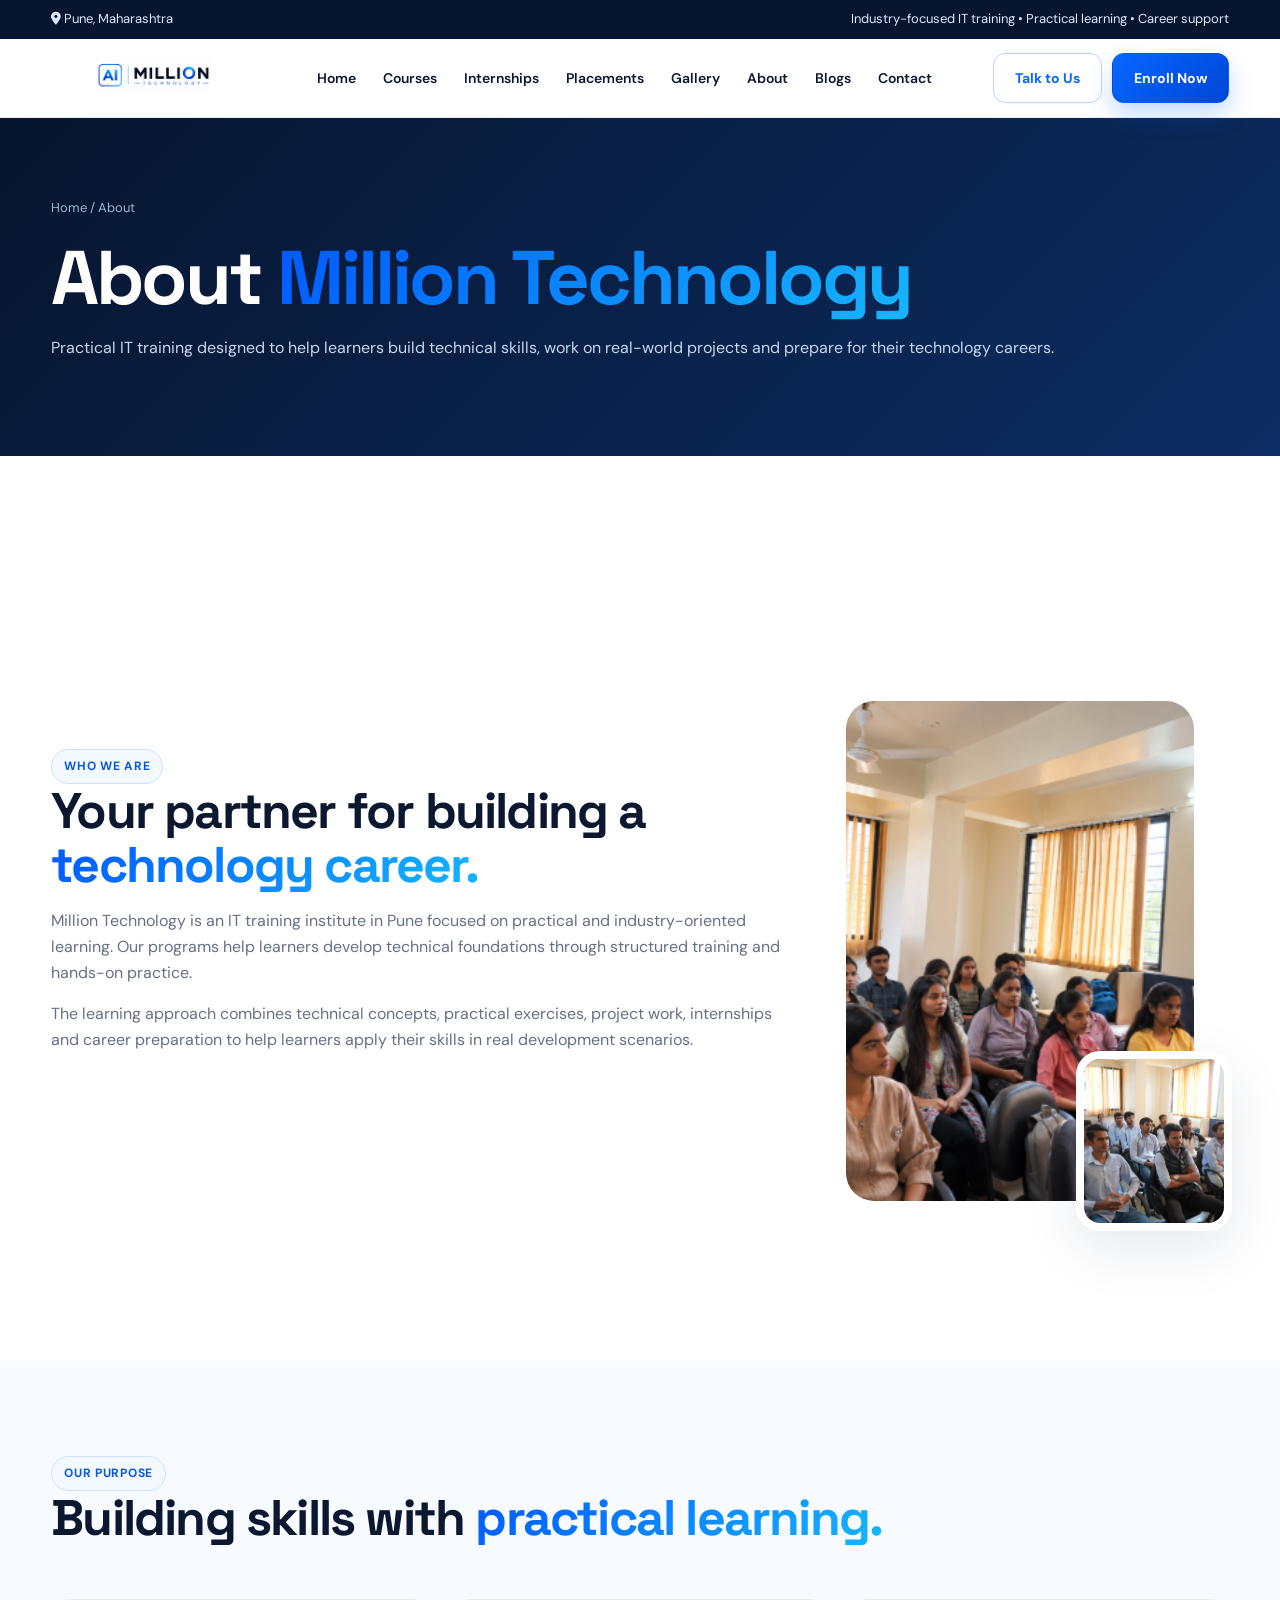
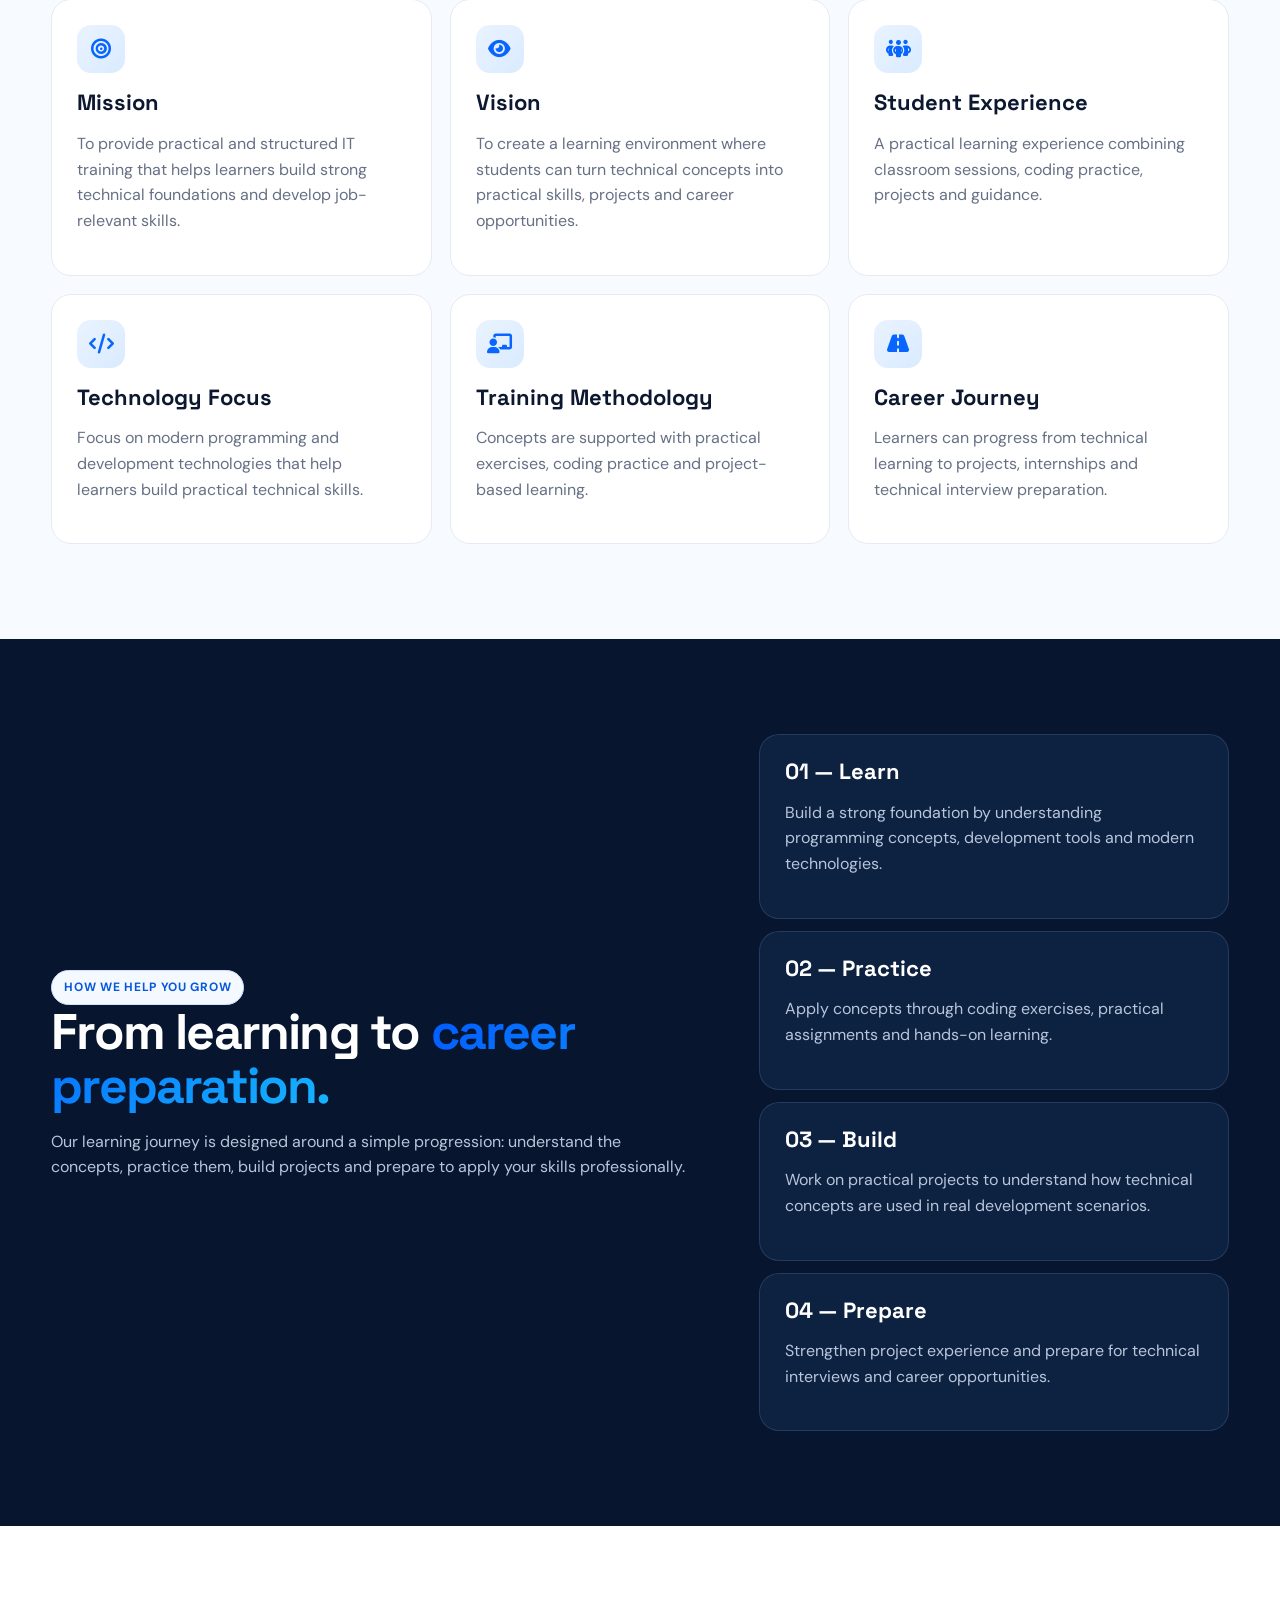
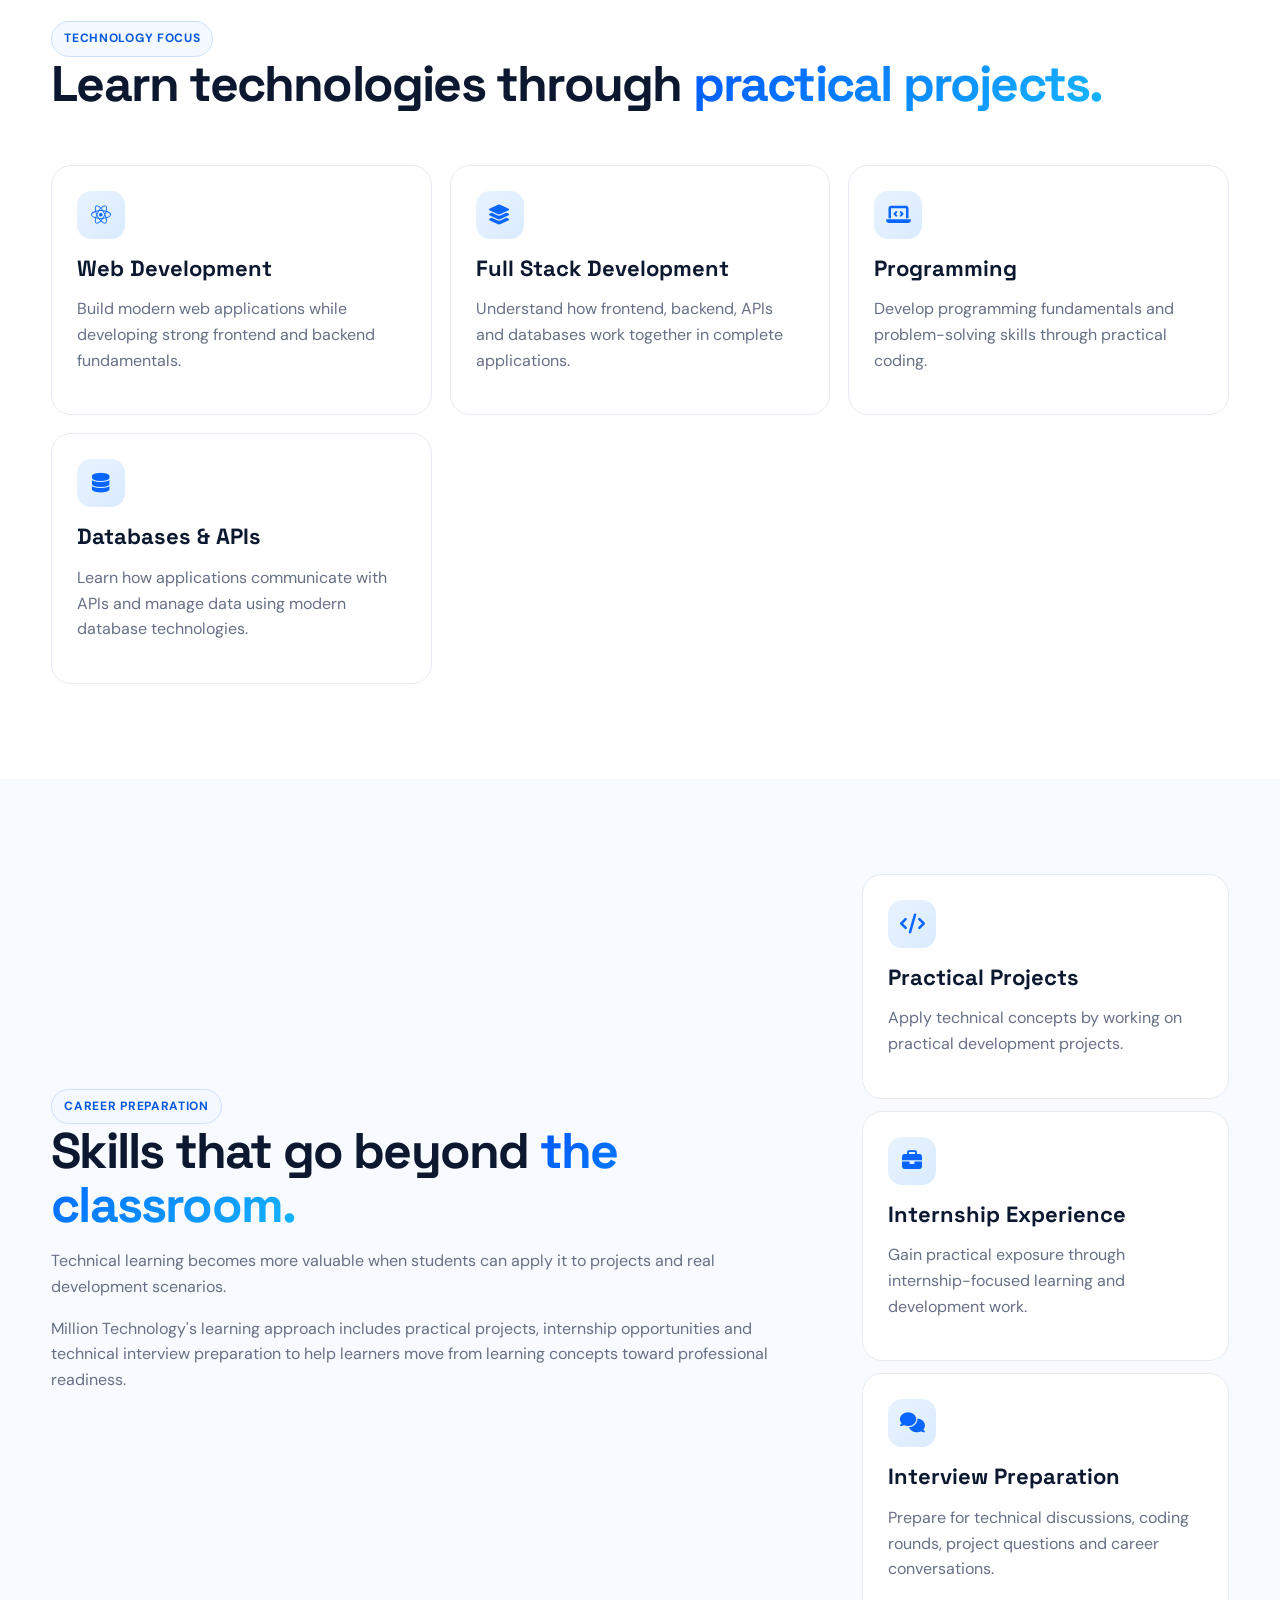
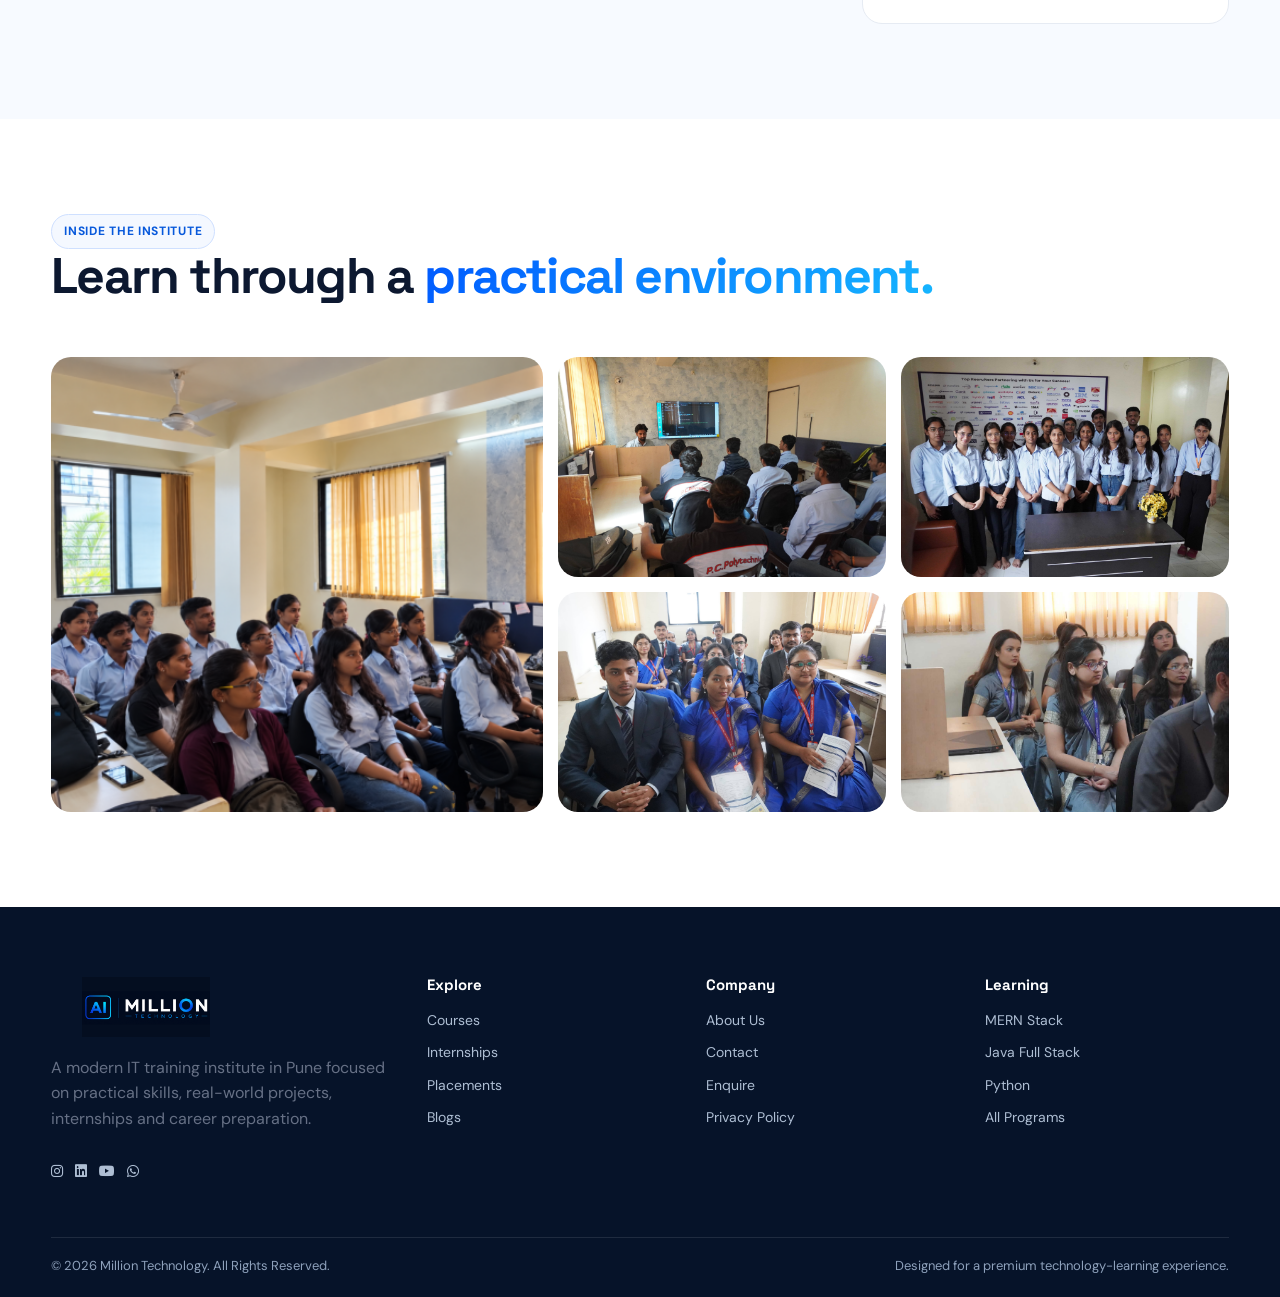
==== commit 3f59d4b7: "fifth commit" ====
--- a/about.html
+++ b/about.html
@@ -187,7 +187,7 @@
                         alt="Million Technology classroom">
 
                     <img class="image-small imgg3"
-                        src="assets/images/DSC00189.JPG"
+                        src="assets/images/DSC00189.jpg"
                         alt="Students learning at Million Technology">
 
                 </div>
@@ -685,16 +685,16 @@
                     <img src="assets/images/DSC01.png"
                         alt="Million Technology classroom">
 
-                    <img src="assets/images/DSC00194.JPG"
+                    <img src="assets/images/DSC00194.jpg"
                         alt="Students learning at Million Technology">
 
-                    <img src="assets/images/DSC00163.JPG"
+                    <img src="assets/images/DSC00163.jpg"
                         alt="IT training classroom at Million Technology">
 
-                    <img src="assets/images/DSC00381.JPG"
+                    <img src="assets/images/DSC00381.jpg"
                         alt="Million Technology internship training">
 
-                    <img src="assets/images/DSC03608.JPG"
+                    <img src="assets/images/DSC03608.jpg"
                         alt="Practical learning lab at Million Technology">
 
                 </div>
